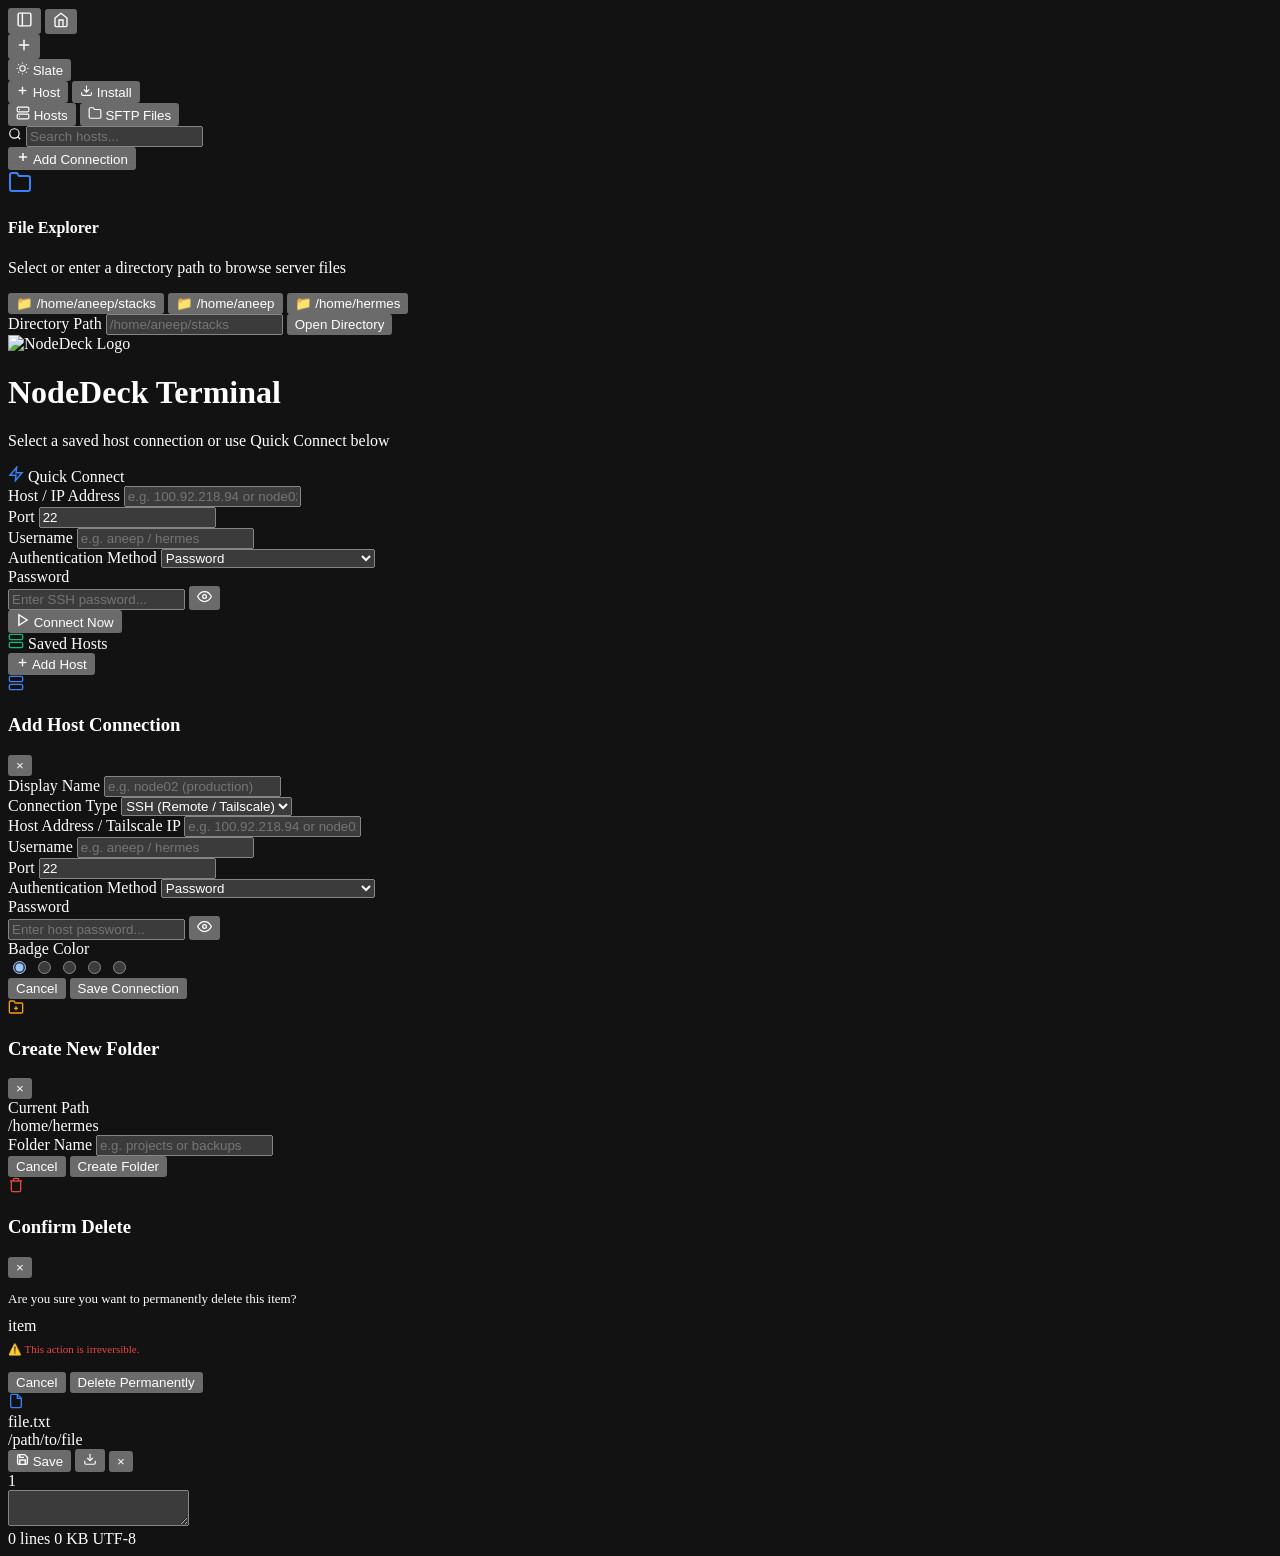
==== static/index.html @ a4f381e0 "fix: button styling and loading states for Save and Connect Now, add terminal themes" ====
<!DOCTYPE html>
<html lang="en">
<head>
  <meta charset="UTF-8">
  <meta name="viewport" content="width=device-width, initial-scale=1.0, maximum-scale=1.0, user-scalable=no">
  <title>NodeDeck Terminal</title>
  <meta name="description" content="NodeDeck - Modern Web SSH Terminal & SFTP">
  <meta name="theme-color" content="#0a0c10">
  <meta name="color-scheme" content="dark">
  <meta name="mobile-web-app-capable" content="yes">
  <meta name="apple-mobile-web-app-capable" content="yes">
  <meta name="apple-mobile-web-app-status-bar-style" content="black-translucent">
  <meta name="apple-mobile-web-app-title" content="NodeDeck">

  <link rel="icon" type="image/png" href="/favicon.png">
  <link rel="apple-touch-icon" href="/icon-192.png">
  <link rel="manifest" href="/manifest.json">

  <!-- Preload Complete JetBrainsMono Nerd Font -->
  <link rel="preload" href="/vendor/fonts/JetBrainsMonoNerdFont-Regular.ttf" as="font" type="font/ttf" crossorigin>
  <link rel="preload" href="/vendor/fonts/JetBrainsMonoNerdFont-Bold.ttf" as="font" type="font/ttf" crossorigin>

  <!-- Xterm styles -->
  <link rel="stylesheet" href="/vendor/xterm.css">
  <link rel="stylesheet" href="/style.css?v=20261109-v2">
</head>
<body>
  <div id="app">
    <!-- Top Header & Tab Bar -->
    <header id="tab-bar">
      <!-- Sidebar Toggle Button -->
      <button id="btn-toggle-sidebar" class="icon-btn" title="Toggle Sidebar (Alt+B)" aria-label="Toggle Sidebar">
        <svg viewBox="0 0 24 24" width="17" height="17" fill="none" stroke="currentColor" stroke-width="2" stroke-linecap="round" stroke-linejoin="round">
          <rect x="3" y="3" width="18" height="18" rx="2" ry="2"/>
          <line x1="9" y1="3" x2="9" y2="21"/>
        </svg>
      </button>

      <!-- Dashboard / Home Button -->
      <button id="btn-dashboard" class="icon-btn active" title="Dashboard / Connections" aria-label="Dashboard">
        <svg viewBox="0 0 24 24" width="16" height="16" fill="none" stroke="currentColor" stroke-width="2">
          <path d="M3 9l9-7 9 7v11a2 2 0 0 1-2 2H5a2 2 0 0 1-2-2z"/>
          <polyline points="9 22 9 12 15 12 15 22"/>
        </svg>
      </button>

      <!-- Dynamic Terminal Tabs -->
      <div id="tabs-container"></div>
      
      <!-- New Tab Dropdown -->
      <div class="dropdown-wrapper">
        <button id="btn-new-tab" class="icon-btn" title="New Tab / Select Connection (Alt+T)" aria-label="New Tab">
          <svg viewBox="0 0 24 24" width="16" height="16" fill="none" stroke="currentColor" stroke-width="2.2" stroke-linecap="round">
            <line x1="12" y1="5" x2="12" y2="19"/>
            <line x1="5" y1="12" x2="19" y2="12"/>
          </svg>
        </button>
        <div id="host-dropdown" class="dropdown-menu"></div>
      </div>

      <!-- Right Header Actions -->
      <div id="tab-actions">
        <!-- Theme Switcher -->
        <div class="dropdown-wrapper">
          <button id="btn-theme-selector" class="pill-btn" title="Change Terminal Theme" aria-label="Select Theme">
            <svg viewBox="0 0 24 24" width="13" height="13" fill="none" stroke="currentColor" stroke-width="2">
              <circle cx="12" cy="12" r="5"/>
              <line x1="12" y1="1" x2="12" y2="3"/>
              <line x1="12" y1="21" x2="12" y2="23"/>
              <line x1="4.22" y1="4.22" x2="5.64" y2="5.64"/>
              <line x1="18.36" y1="18.36" x2="19.78" y2="19.78"/>
              <line x1="1" y1="12" x2="3" y2="12"/>
              <line x1="21" y1="12" x2="23" y2="12"/>
              <line x1="4.22" y1="19.78" x2="5.64" y2="18.36"/>
              <line x1="18.36" y1="5.64" x2="19.78" y2="4.22"/>
            </svg>
            <span id="theme-active-label">Slate</span>
          </button>
          <div id="theme-dropdown" class="dropdown-menu theme-menu"></div>
        </div>

        <button id="btn-quick-add-host" class="pill-btn" title="Add New Host Connection">
          <svg viewBox="0 0 24 24" width="13" height="13" fill="none" stroke="currentColor" stroke-width="2.5">
            <line x1="12" y1="5" x2="12" y2="19"/>
            <line x1="5" y1="12" x2="19" y2="12"/>
          </svg>
          <span>Host</span>
        </button>
        <button id="pwa-install-btn" class="pill-btn pwa-btn" title="Install as PWA App">
          <svg viewBox="0 0 24 24" width="13" height="13" fill="none" stroke="currentColor" stroke-width="2">
            <path d="M21 15v4a2 2 0 0 1-2 2H5a2 2 0 0 1-2-2v-4"/>
            <polyline points="7 10 12 15 17 10"/>
            <line x1="12" y1="15" x2="12" y2="3"/>
          </svg>
          <span>Install</span>
        </button>
      </div>
    </header>

    <!-- Main Workspace -->
    <div id="app-body">
      <!-- Collapsible Sidebar (Termius Style) -->
      <aside id="sidebar">
        <!-- Segmented Navigation Header -->
        <div class="sidebar-nav">
          <button class="nav-tab active" data-view="hosts">
            <svg viewBox="0 0 24 24" width="14" height="14" fill="none" stroke="currentColor" stroke-width="2" stroke-linecap="round">
              <rect x="2" y="2" width="20" height="8" rx="2"/>
              <rect x="2" y="14" width="20" height="8" rx="2"/>
              <line x1="6" y1="6" x2="6.01" y2="6"/>
              <line x1="6" y1="18" x2="6.01" y2="18"/>
            </svg>
            <span>Hosts</span>
          </button>
          <button class="nav-tab" data-view="files">
            <svg viewBox="0 0 24 24" width="14" height="14" fill="none" stroke="currentColor" stroke-width="2" stroke-linecap="round" stroke-linejoin="round">
              <path d="M22 19a2 2 0 0 1-2 2H4a2 2 0 0 1-2-2V5a2 2 0 0 1 2-2h5l2 3h9a2 2 0 0 1 2 2z"/>
            </svg>
            <span>SFTP Files</span>
          </button>
        </div>

        <!-- 1. Hosts View -->
        <section id="view-hosts" class="sidebar-view active">
          <div class="search-box">
            <svg class="search-icon" viewBox="0 0 24 24" width="14" height="14" fill="none" stroke="currentColor" stroke-width="2">
              <circle cx="11" cy="11" r="8"/>
              <line x1="21" y1="21" x2="16.65" y2="16.65"/>
            </svg>
            <input type="text" id="host-search" placeholder="Search hosts..." autocomplete="off">
          </div>
          <div id="host-list" class="item-list"></div>
          <div class="view-footer">
            <button id="btn-add-host" class="btn-primary full-width">
              <svg viewBox="0 0 24 24" width="14" height="14" fill="none" stroke="currentColor" stroke-width="2.5">
                <line x1="12" y1="5" x2="12" y2="19"/>
                <line x1="5" y1="12" x2="19" y2="12"/>
              </svg>
              <span>Add Connection</span>
            </button>
          </div>
        </section>

        <!-- 2. Files / SFTP Explorer View -->
        <section id="view-files" class="sidebar-view">
          <!-- Disconnected state (Manual path select, no auto-connect) -->
          <div id="fs-connect-view" class="fs-connect-panel">
            <div class="fs-connect-header">
              <div class="fs-connect-icon">
                <svg viewBox="0 0 24 24" width="24" height="24" fill="none" stroke="#3b82f6" stroke-width="2">
                  <path d="M22 19a2 2 0 0 1-2 2H4a2 2 0 0 1-2-2V5a2 2 0 0 1 2-2h5l2 3h9a2 2 0 0 1 2 2z"/>
                </svg>
              </div>
              <h4>File Explorer</h4>
              <p>Select or enter a directory path to browse server files</p>
            </div>
            <div class="fs-preset-paths">
              <button type="button" class="fs-preset-btn" data-path="/home/aneep/stacks">📁 /home/aneep/stacks</button>
              <button type="button" class="fs-preset-btn" data-path="/home/aneep">📁 /home/aneep</button>
              <button type="button" class="fs-preset-btn" data-path="/home/hermes">📁 /home/hermes</button>
            </div>
            <form id="fs-custom-path-form" class="fs-custom-form">
              <label>Directory Path</label>
              <input type="text" id="fs-custom-input" placeholder="/home/aneep/stacks" required autocomplete="off">
              <button type="submit" class="btn-primary full-width">Open Directory</button>
            </form>
          </div>

          <!-- Connected state (Active file browsing) -->
          <div id="fs-active-view" style="display:none; flex-direction:column; flex:1; overflow:hidden;">
            <div class="fs-toolbar">
              <button id="fs-btn-up" class="fs-icon-btn" title="Go Up">
                <svg viewBox="0 0 24 24" width="14" height="14" fill="none" stroke="currentColor" stroke-width="2" stroke-linecap="round">
                  <line x1="12" y1="19" x2="12" y2="5"/>
                  <polyline points="5 12 12 5 19 12"/>
                </svg>
              </button>
              <div class="fs-path-wrapper">
                <span id="fs-current-path" title="Current Path">-</span>
              </div>
              <button id="fs-btn-refresh" class="fs-icon-btn" title="Refresh Directory">
                <svg viewBox="0 0 24 24" width="14" height="14" fill="none" stroke="currentColor" stroke-width="2" stroke-linecap="round">
                  <polyline points="23 4 23 10 17 10"/>
                  <polyline points="1 20 1 14 7 14"/>
                  <path d="M3.51 9a9 9 0 0 1 14.85-3.36L23 10M1 14l4.64 4.36A9 9 0 0 0 20.49 15"/>
                </svg>
              </button>
              <button id="fs-btn-disconnect" class="fs-icon-btn" title="Disconnect / Change Path">
                <svg viewBox="0 0 24 24" width="14" height="14" fill="none" stroke="#ef4444" stroke-width="2">
                  <line x1="18" y1="6" x2="6" y2="18"/>
                  <line x1="6" y1="6" x2="18" y2="18"/>
                </svg>
              </button>
            </div>
            <div class="fs-actions">
              <button id="fs-btn-mkdir" class="fs-btn" title="Create New Folder">
                <svg viewBox="0 0 24 24" width="13" height="13" fill="none" stroke="currentColor" stroke-width="2">
                  <path d="M22 19a2 2 0 0 1-2 2H4a2 2 0 0 1-2-2V5a2 2 0 0 1 2-2h5l2 3h9a2 2 0 0 1 2 2z"/>
                  <line x1="12" y1="11" x2="12" y2="17"/>
                  <line x1="9" y1="14" x2="15" y2="14"/>
                </svg>
                <span>+ Folder</span>
              </button>
              <label class="fs-btn fs-upload-label" title="Upload Files">
                <svg viewBox="0 0 24 24" width="13" height="13" fill="none" stroke="currentColor" stroke-width="2">
                  <path d="M21 15v4a2 2 0 0 1-2 2H5a2 2 0 0 1-2-2v-4"/>
                  <polyline points="17 8 12 3 7 8"/>
                  <line x1="12" y1="3" x2="12" y2="15"/>
                </svg>
                <span>Upload</span>
                <input type="file" id="fs-file-input" multiple style="display:none">
              </label>
            </div>
            <div id="file-list" class="item-list"></div>
          </div>
        </section>
        <!-- Resizer handle for draggable sidebar resizing -->
        <div id="sidebar-resizer" class="sidebar-resizer" title="Drag to resize sidebar"></div>
      </aside>

      <!-- Terminal Area & Dashboard View -->
      <main id="terminal-container">
        <!-- Dashboard / Welcome Screen (WebSSH / Termius Style) -->
        <div id="dashboard-view" class="dashboard-container">
          <div class="dashboard-content">
            <!-- Hero Header -->
            <div class="dashboard-hero">
              <div class="hero-brand">
                <div class="hero-logo">
                  <img src="/logo.png" alt="NodeDeck Logo" width="46" height="46" class="hero-logo-img">
                </div>
                <div>
                  <h1 class="hero-title">NodeDeck Terminal</h1>
                  <p class="hero-subtitle">Select a saved host connection or use Quick Connect below</p>
                </div>
              </div>
            </div>

            <!-- Quick Connect & Saved Hosts -->
            <div class="dashboard-sections">
              <!-- 1. Quick Connect Form -->
              <div class="dash-card">
                <div class="dash-card-header">
                  <div class="dash-card-title">
                    <svg viewBox="0 0 24 24" width="16" height="16" fill="none" stroke="#3b82f6" stroke-width="2.2">
                      <polygon points="13 2 3 14 12 14 11 22 21 10 12 10 13 2"/>
                    </svg>
                    <span>Quick Connect</span>
                  </div>
                </div>
                <form id="form-quick-connect" class="quick-form">
                  <div class="quick-form-grid">
                    <div class="form-group span-2">
                      <label>Host / IP Address</label>
                      <input type="text" id="qc-host" placeholder="e.g. 100.92.218.94 or node02" required>
                    </div>
                    <div class="form-group">
                      <label>Port</label>
                      <input type="number" id="qc-port" value="22" required>
                    </div>
                    <div class="form-group span-2">
                      <label>Username</label>
                      <input type="text" id="qc-user" placeholder="e.g. aneep / hermes" required>
                    </div>
                    <div class="form-group">
                      <label>Authentication Method</label>
                      <select id="qc-auth">
                        <option value="password">Password</option>
                        <option value="key">SSH Key (~/.ssh/id_ed25519)</option>
                        <option value="interactive">Interactive Password in Terminal</option>
                      </select>
                    </div>
                    <div class="form-group span-3" id="qc-group-password">
                      <label>Password</label>
                      <div class="input-password-wrap">
                        <input type="password" id="qc-password" placeholder="Enter SSH password...">
                        <button type="button" class="btn-eye" id="qc-btn-eye" title="Show / Hide Password">
                          <svg class="eye-icon" viewBox="0 0 24 24" width="15" height="15" fill="none" stroke="currentColor" stroke-width="2">
                            <path d="M1 12s4-8 11-8 11 8 11 8-4 8-11 8-11-8-11-8z"/>
                            <circle cx="12" cy="12" r="3"/>
                          </svg>
                        </button>
                      </div>
                    </div>
                    <div class="form-group span-3" id="qc-group-key" style="display:none;">
                      <label>SSH Private Key Path</label>
                      <input type="text" id="qc-keypath" value="/home/hermes/.ssh/id_ed25519" placeholder="/home/hermes/.ssh/id_ed25519">
                    </div>
                  </div>
                  <div class="quick-form-actions">
                    <span id="qc-status-msg" style="font-size: 12px; color: #ef4444; display: none;"></span>
                    <button id="qc-btn-submit" type="submit" class="btn-primary">
                      <svg viewBox="0 0 24 24" width="14" height="14" fill="none" stroke="currentColor" stroke-width="2.5" style="flex-shrink:0;">
                        <polygon points="5 3 19 12 5 21 5 3"/>
                      </svg>
                      <span>Connect Now</span>
                    </button>
                  </div>
                </form>
              </div>

              <!-- 2. Saved Hosts Grid -->
              <div class="dash-card">
                <div class="dash-card-header">
                  <div class="dash-card-title">
                    <svg viewBox="0 0 24 24" width="16" height="16" fill="none" stroke="#10b981" stroke-width="2">
                      <rect x="2" y="2" width="20" height="8" rx="2"/>
                      <rect x="2" y="14" width="20" height="8" rx="2"/>
                    </svg>
                    <span>Saved Hosts</span>
                  </div>
                  <button id="dash-btn-add-host" class="dash-btn-add" title="Add New Connection">
                    <svg viewBox="0 0 24 24" width="13" height="13" fill="none" stroke="currentColor" stroke-width="2.5">
                      <line x1="12" y1="5" x2="12" y2="19"/>
                      <line x1="5" y1="12" x2="19" y2="12"/>
                    </svg>
                    <span>Add Host</span>
                  </button>
                </div>
                <div id="dash-hosts-grid" class="dash-hosts-grid"></div>
              </div>
            </div>
          </div>
        </div>
      </main>
    </div>
  </div>

  <!-- Modal 1: Add / Edit Host -->
  <div id="modal-host" class="modal-overlay">
    <div class="modal-box">
      <div class="modal-header">
        <div class="modal-header-title">
          <svg viewBox="0 0 24 24" width="16" height="16" fill="none" stroke="#3b82f6" stroke-width="2">
            <rect x="2" y="2" width="20" height="8" rx="2"/>
            <rect x="2" y="14" width="20" height="8" rx="2"/>
          </svg>
          <h3 id="modal-host-title">Add Host Connection</h3>
        </div>
        <button class="modal-close" id="modal-host-close" title="Close">&times;</button>
      </div>
      <form id="form-host" class="modal-body">
        <input type="hidden" id="host-input-id">
        <div class="form-group">
          <label>Display Name</label>
          <input type="text" id="host-input-name" placeholder="e.g. node02 (production)" required>
        </div>
        <div class="form-group">
          <label>Connection Type</label>
          <select id="host-input-type">
            <option value="ssh">SSH (Remote / Tailscale)</option>
            <option value="local">Local Shell (Direct PTY)</option>
          </select>
        </div>
        <div class="form-group" id="group-host-address">
          <label>Host Address / Tailscale IP</label>
          <input type="text" id="host-input-address" placeholder="e.g. 100.92.218.94 or node02">
        </div>
        <div class="form-row">
          <div class="form-group">
            <label>Username</label>
            <input type="text" id="host-input-user" placeholder="e.g. aneep / hermes" required>
          </div>
          <div class="form-group" id="group-host-port">
            <label>Port</label>
            <input type="number" id="host-input-port" value="22">
          </div>
        </div>
        <div class="form-group" id="group-host-auth">
          <label>Authentication Method</label>
          <select id="host-input-auth">
            <option value="password">Password</option>
            <option value="key">SSH Key (~/.ssh/id_ed25519)</option>
            <option value="interactive">Interactive Password in Terminal</option>
            <option value="local">Local Shell (Direct PTY)</option>
          </select>
        </div>
        <div class="form-group" id="group-host-password">
          <label>Password</label>
          <div class="input-password-wrap">
            <input type="password" id="host-input-password" placeholder="Enter host password...">
            <button type="button" class="btn-eye" id="host-btn-eye" title="Show / Hide Password">
              <svg class="eye-icon" viewBox="0 0 24 24" width="15" height="15" fill="none" stroke="currentColor" stroke-width="2">
                <path d="M1 12s4-8 11-8 11 8 11 8-4 8-11 8-11-8-11-8z"/>
                <circle cx="12" cy="12" r="3"/>
              </svg>
            </button>
          </div>
        </div>
        <div class="form-group" id="group-host-key" style="display:none;">
          <label>SSH Private Key Path</label>
          <input type="text" id="host-input-keypath" placeholder="/home/hermes/.ssh/id_ed25519">
        </div>
        <div class="form-group">
          <label>Badge Color</label>
          <div class="color-picker-row">
            <label><input type="radio" name="host-color" value="#3b82f6" checked><span class="dot" style="background:#3b82f6"></span></label>
            <label><input type="radio" name="host-color" value="#10b981"><span class="dot" style="background:#10b981"></span></label>
            <label><input type="radio" name="host-color" value="#f59e0b"><span class="dot" style="background:#f59e0b"></span></label>
            <label><input type="radio" name="host-color" value="#8b5cf6"><span class="dot" style="background:#8b5cf6"></span></label>
            <label><input type="radio" name="host-color" value="#ef4444"><span class="dot" style="background:#ef4444"></span></label>
          </div>
        </div>
        <div class="modal-footer">
          <button type="button" class="btn-secondary" id="btn-cancel-host">Cancel</button>
          <button type="submit" class="btn-primary">Save Connection</button>
        </div>
      </form>
    </div>
  </div>

  <!-- Modal 2: Create New Folder (SFTP) -->
  <div id="modal-mkdir" class="modal-overlay">
    <div class="modal-box modal-box-sm">
      <div class="modal-header">
        <div class="modal-header-title">
          <svg viewBox="0 0 24 24" width="16" height="16" fill="none" stroke="#f59e0b" stroke-width="2">
            <path d="M22 19a2 2 0 0 1-2 2H4a2 2 0 0 1-2-2V5a2 2 0 0 1 2-2h5l2 3h9a2 2 0 0 1 2 2z"/>
            <line x1="12" y1="11" x2="12" y2="17"/>
            <line x1="9" y1="14" x2="15" y2="14"/>
          </svg>
          <h3>Create New Folder</h3>
        </div>
        <button class="modal-close" id="modal-mkdir-close" title="Close">&times;</button>
      </div>
      <form id="form-mkdir" class="modal-body">
        <div class="form-group">
          <label>Current Path</label>
          <div id="mkdir-parent-path" class="path-pill">/home/hermes</div>
        </div>
        <div class="form-group">
          <label>Folder Name</label>
          <input type="text" id="mkdir-input-name" placeholder="e.g. projects or backups" required autocomplete="off">
        </div>
        <div class="modal-footer">
          <button type="button" class="btn-secondary" id="btn-cancel-mkdir">Cancel</button>
          <button type="submit" class="btn-primary">Create Folder</button>
        </div>
      </form>
    </div>
  </div>

  <!-- Modal 3: Confirm Delete -->
  <div id="modal-delete" class="modal-overlay">
    <div class="modal-box modal-box-sm">
      <div class="modal-header">
        <div class="modal-header-title">
          <svg viewBox="0 0 24 24" width="16" height="16" fill="none" stroke="#ef4444" stroke-width="2">
            <polyline points="3 6 5 6 21 6"/>
            <path d="M19 6v14a2 2 0 0 1-2 2H7a2 2 0 0 1-2-2V6m3 0V4a2 2 0 0 1 2-2h4a2 2 0 0 1 2 2v2"/>
          </svg>
          <h3>Confirm Delete</h3>
        </div>
        <button class="modal-close" id="modal-delete-close" title="Close">&times;</button>
      </div>
      <div class="modal-body">
        <p style="font-size:13px; color:var(--text-main); margin-bottom:10px;">Are you sure you want to permanently delete this item?</p>
        <div id="delete-prompt-msg" class="path-pill delete-target-pill">item</div>
        <p style="font-size:11px; color:#ef4444; margin-top:8px;">⚠️ This action is irreversible.</p>
        <div class="modal-footer" style="margin-top:16px;">
          <button type="button" class="btn-secondary" id="btn-cancel-delete">Cancel</button>
          <button type="button" class="btn-danger" id="btn-confirm-delete">Delete Permanently</button>
        </div>
      </div>
    </div>
  </div>

  <!-- Modal 4: File Preview & Editor (OpenCode Style) -->
  <div id="modal-editor" class="modal-overlay">
    <div class="modal-box editor-modal-box">
      <div class="modal-header editor-header">
        <div class="editor-header-left">
          <svg viewBox="0 0 24 24" width="16" height="16" fill="none" stroke="#3b82f6" stroke-width="2">
            <path d="M14 2H6a2 2 0 0 0-2 2v16a2 2 0 0 0 2 2h12a2 2 0 0 0 2-2V8z"/>
            <polyline points="14 2 14 8 20 8"/>
          </svg>
          <div class="editor-title-wrap">
            <span id="editor-filename" class="editor-filename">file.txt</span>
            <span id="editor-dirty" class="editor-dirty-indicator" style="display:none;" title="Unsaved changes">• Modified</span>
          </div>
          <span id="editor-filepath" class="path-pill editor-path-pill">/path/to/file</span>
        </div>
        <div class="editor-header-actions">
          <span id="editor-status" class="editor-status-text"></span>
          <button id="editor-btn-save" class="btn-primary btn-sm" title="Save changes (Ctrl+S)">
            <svg viewBox="0 0 24 24" width="13" height="13" fill="none" stroke="currentColor" stroke-width="2.5">
              <path d="M19 21H5a2 2 0 0 1-2-2V5a2 2 0 0 1 2-2h11l5 5v11a2 2 0 0 1-2 2z"/>
              <polyline points="17 21 17 13 7 13 7 21"/>
              <polyline points="7 3 7 8 15 8"/>
            </svg>
            <span>Save</span>
          </button>
          <button id="editor-btn-download" class="icon-btn" title="Download File">
            <svg viewBox="0 0 24 24" width="14" height="14" fill="none" stroke="currentColor" stroke-width="2">
              <path d="M21 15v4a2 2 0 0 1-2 2H5a2 2 0 0 1-2-2v-4"/>
              <polyline points="7 10 12 15 17 10"/>
              <line x1="12" y1="15" x2="12" y2="3"/>
            </svg>
          </button>
          <button class="modal-close" id="modal-editor-close" title="Close (Esc)">&times;</button>
        </div>
      </div>
      <div class="editor-container">
        <div id="editor-line-numbers" class="editor-line-numbers">1</div>
        <textarea id="editor-textarea" class="editor-textarea" spellcheck="false" autocomplete="off" autocorrect="off" autocapitalize="off"></textarea>
      </div>
      <div class="editor-footer">
        <span id="editor-info-lines">0 lines</span>
        <span id="editor-info-size">0 KB</span>
        <span>UTF-8</span>
      </div>
    </div>
  </div>

  <!-- Xterm and Addons -->
  <script src="/vendor/xterm.js"></script>
  <script src="/vendor/addon-fit.js"></script>
  <script src="/vendor/addon-webgl.js"></script>
  <!-- Main Application -->
  <script src="/app.js?v=20261109-v2"></script>
</body>
</html>
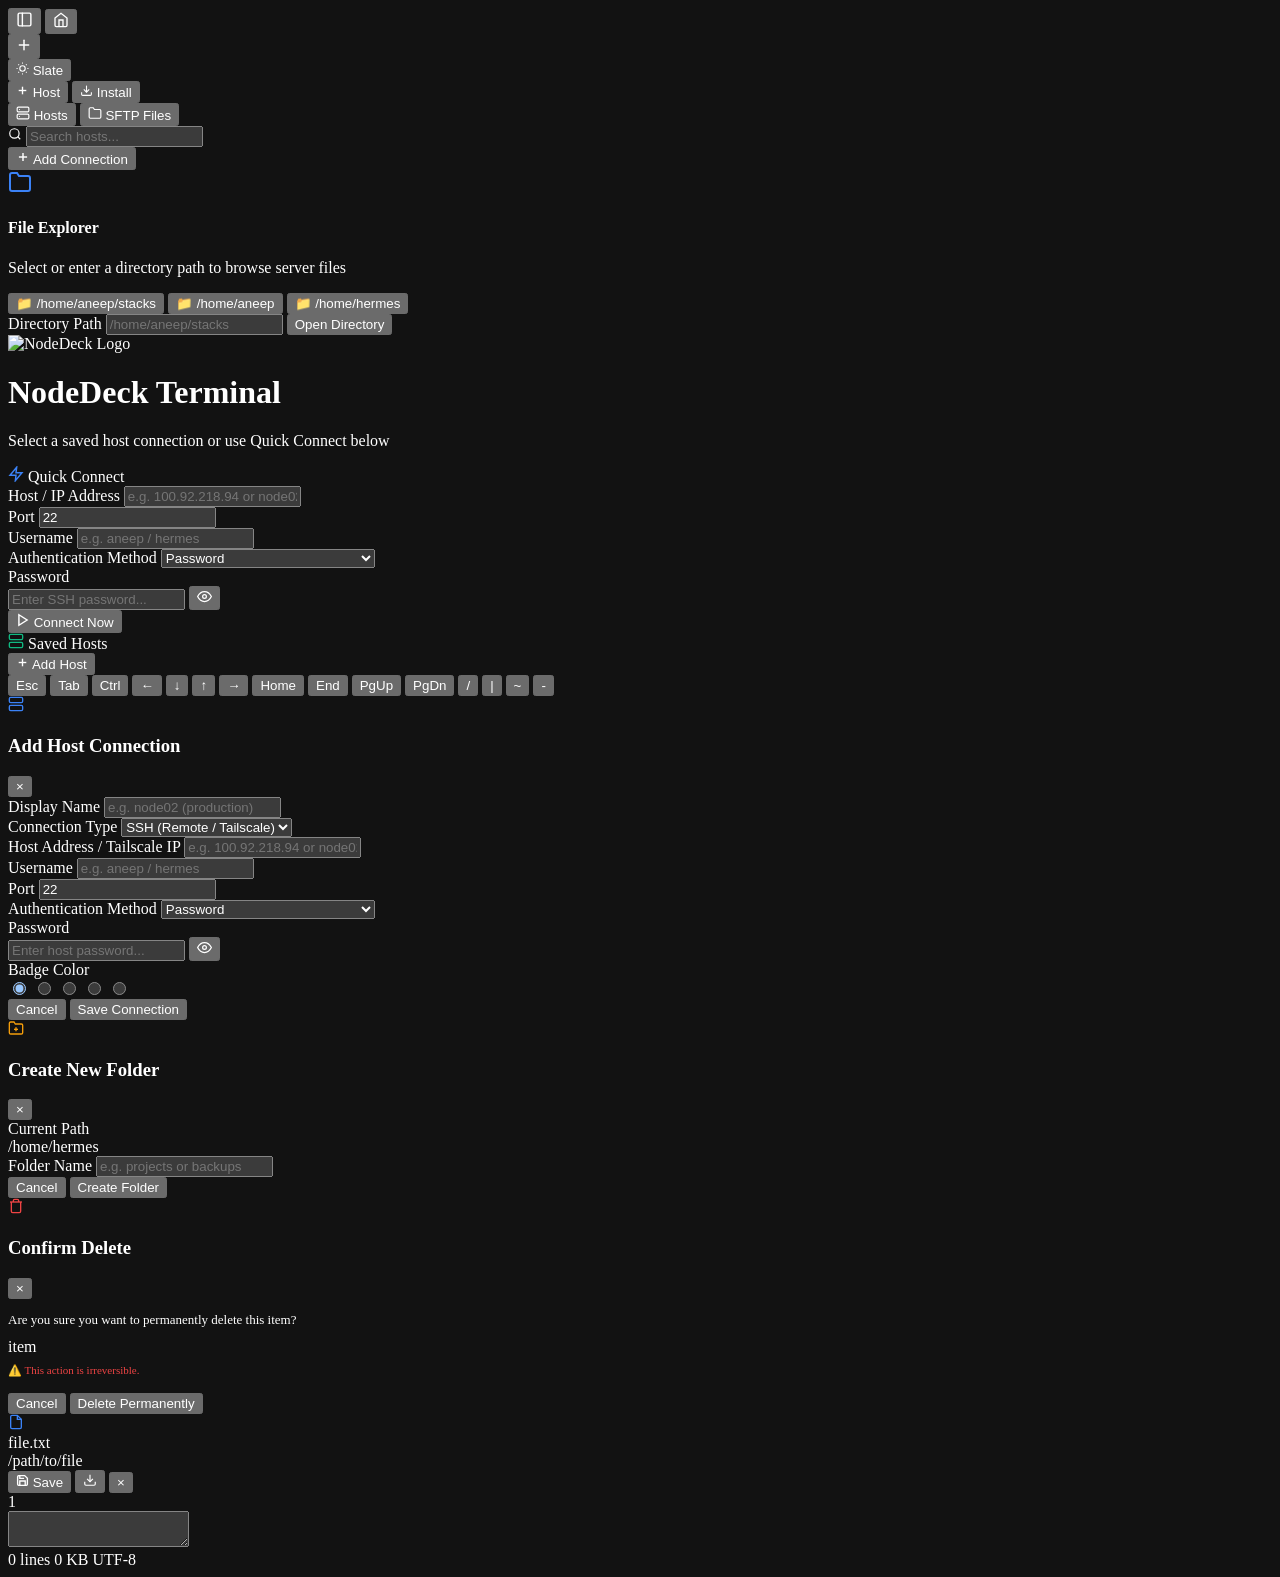
==== commit 965f5011: "feat(v3): integrate mobile key bar, full-web theming, session persistence buffer, and heartbeat keep" ====
--- a/static/index.html
+++ b/static/index.html
@@ -22,7 +22,7 @@
 
   <!-- Xterm styles -->
   <link rel="stylesheet" href="/vendor/xterm.css">
-  <link rel="stylesheet" href="/style.css?v=20261109-v2">
+  <link rel="stylesheet" href="/style.css?v=20261113-v3">
 </head>
 <body>
   <div id="app">
@@ -322,6 +322,25 @@
             </div>
           </div>
         </div>
+
+        <!-- On-screen key bar for touch devices (Esc / Tab / Ctrl / arrows) -->
+        <div id="mobile-keys" role="toolbar" aria-label="Terminal keys">
+          <button type="button" data-key="esc">Esc</button>
+          <button type="button" data-key="tab">Tab</button>
+          <button type="button" data-key="ctrl" aria-pressed="false">Ctrl</button>
+          <button type="button" data-key="left" aria-label="Left">←</button>
+          <button type="button" data-key="down" aria-label="Down">↓</button>
+          <button type="button" data-key="up" aria-label="Up">↑</button>
+          <button type="button" data-key="right" aria-label="Right">→</button>
+          <button type="button" data-key="home">Home</button>
+          <button type="button" data-key="end">End</button>
+          <button type="button" data-key="pgup">PgUp</button>
+          <button type="button" data-key="pgdn">PgDn</button>
+          <button type="button" data-send="/">/</button>
+          <button type="button" data-send="|">|</button>
+          <button type="button" data-send="~">~</button>
+          <button type="button" data-send="-">-</button>
+        </div>
       </main>
     </div>
   </div>
@@ -517,6 +536,6 @@
   <script src="/vendor/addon-fit.js"></script>
   <script src="/vendor/addon-webgl.js"></script>
   <!-- Main Application -->
-  <script src="/app.js?v=20261109-v2"></script>
+  <script src="/app.js?v=20261113-v3"></script>
 </body>
 </html>
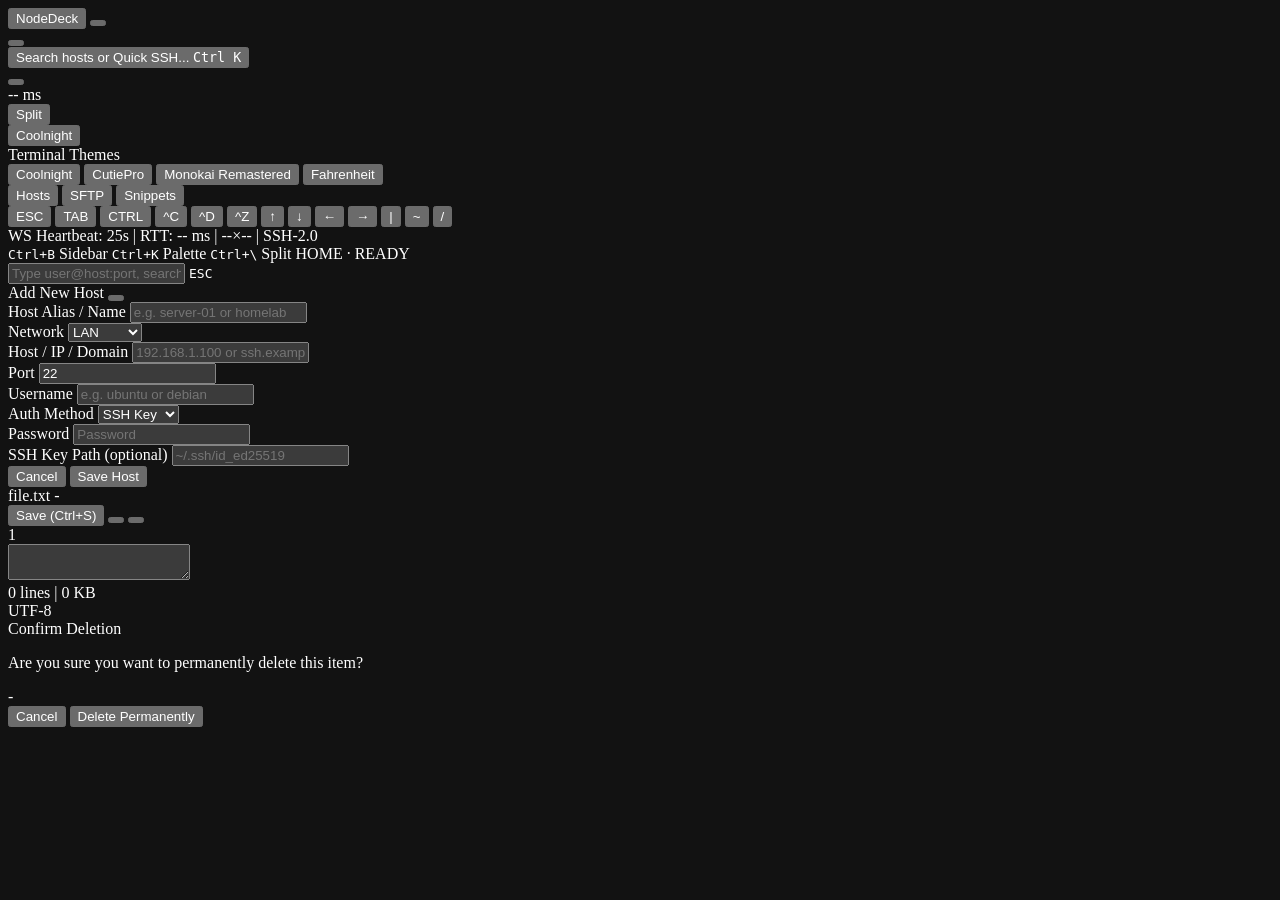
==== commit 51e4c484: "feat(ui): modern workspace redesign, resizable sidebar, sftp sorting, and v2 logos" ====
--- a/static/index.html
+++ b/static/index.html
@@ -1,541 +1,410 @@
 <!DOCTYPE html>
-<html lang="en">
+<html lang="en" class="dark" data-theme="coolnight">
 <head>
   <meta charset="UTF-8">
   <meta name="viewport" content="width=device-width, initial-scale=1.0, maximum-scale=1.0, user-scalable=no">
-  <title>NodeDeck Terminal</title>
-  <meta name="description" content="NodeDeck - Modern Web SSH Terminal & SFTP">
-  <meta name="theme-color" content="#0a0c10">
+  <title>NodeDeck — Modern WebSSH & SFTP Workspace</title>
+  <meta name="description" content="NodeDeck - Modern Web SSH Terminal, SFTP Explorer & Snippets">
+  <meta name="theme-color" content="#00111E">
   <meta name="color-scheme" content="dark">
   <meta name="mobile-web-app-capable" content="yes">
   <meta name="apple-mobile-web-app-capable" content="yes">
   <meta name="apple-mobile-web-app-status-bar-style" content="black-translucent">
   <meta name="apple-mobile-web-app-title" content="NodeDeck">
 
-  <link rel="icon" type="image/png" href="/favicon.png">
+  <link rel="icon" type="image/png" href="/favicon.png?v=2">
   <link rel="apple-touch-icon" href="/icon-192.png">
   <link rel="manifest" href="/manifest.json">
 
-  <!-- Preload Complete JetBrainsMono Nerd Font -->
+  <!-- Fonts: Google Fonts fallback + local preloads -->
+  <link rel="preconnect" href="https://fonts.googleapis.com">
+  <link rel="preconnect" href="https://fonts.gstatic.com" crossorigin>
+  <link href="https://fonts.googleapis.com/css2?family=Inter:wght@400;500;600;700&family=JetBrains+Mono:wght@400;500;600;700&display=swap" rel="stylesheet">
   <link rel="preload" href="/vendor/fonts/JetBrainsMonoNerdFont-Regular.ttf" as="font" type="font/ttf" crossorigin>
   <link rel="preload" href="/vendor/fonts/JetBrainsMonoNerdFont-Bold.ttf" as="font" type="font/ttf" crossorigin>
 
-  <!-- Xterm styles -->
+  <!-- Tailwind CSS & Lucide Icons -->
+  <script src="/vendor/tailwindcss.js"></script>
+  <script src="/vendor/lucide.js"></script>
+  <script>
+    if (typeof tailwind !== 'undefined') {
+      tailwind.config = {
+        darkMode: 'class',
+        theme: {
+          extend: {
+            fontFamily: {
+              sans: ['Inter', 'system-ui', 'sans-serif'],
+              mono: ["'JetBrainsMono Nerd Font'", "'JetBrains Mono'", 'monospace'],
+            }
+          }
+        }
+      };
+    }
+  </script>
+
+  <!-- Xterm styles & Custom Theme variables -->
   <link rel="stylesheet" href="/vendor/xterm.css">
-  <link rel="stylesheet" href="/style.css?v=20261113-v3">
+  <link rel="stylesheet" href="/style.css?v=20261114-v13">
 </head>
-<body>
-  <div id="app">
-    <!-- Top Header & Tab Bar -->
-    <header id="tab-bar">
-      <!-- Sidebar Toggle Button -->
-      <button id="btn-toggle-sidebar" class="icon-btn" title="Toggle Sidebar (Alt+B)" aria-label="Toggle Sidebar">
-        <svg viewBox="0 0 24 24" width="17" height="17" fill="none" stroke="currentColor" stroke-width="2" stroke-linecap="round" stroke-linejoin="round">
-          <rect x="3" y="3" width="18" height="18" rx="2" ry="2"/>
-          <line x1="9" y1="3" x2="9" y2="21"/>
-        </svg>
-      </button>
-
-      <!-- Dashboard / Home Button -->
-      <button id="btn-dashboard" class="icon-btn active" title="Dashboard / Connections" aria-label="Dashboard">
-        <svg viewBox="0 0 24 24" width="16" height="16" fill="none" stroke="currentColor" stroke-width="2">
-          <path d="M3 9l9-7 9 7v11a2 2 0 0 1-2 2H5a2 2 0 0 1-2-2z"/>
-          <polyline points="9 22 9 12 15 12 15 22"/>
-        </svg>
-      </button>
-
-      <!-- Dynamic Terminal Tabs -->
-      <div id="tabs-container"></div>
-      
-      <!-- New Tab Dropdown -->
-      <div class="dropdown-wrapper">
-        <button id="btn-new-tab" class="icon-btn" title="New Tab / Select Connection (Alt+T)" aria-label="New Tab">
-          <svg viewBox="0 0 24 24" width="16" height="16" fill="none" stroke="currentColor" stroke-width="2.2" stroke-linecap="round">
-            <line x1="12" y1="5" x2="12" y2="19"/>
-            <line x1="5" y1="12" x2="19" y2="12"/>
-          </svg>
+<body class="h-screen w-screen flex flex-col text-xs antialiased" data-theme="coolnight">
+
+  <!-- =========================================================================
+       1. TOP 40px HEADER CHROME BAR
+       ========================================================================= -->
+  <header class="h-[40px] t-bg-surface border-b t-border flex items-center justify-between px-2.5 gap-2 shrink-0 z-30 smooth-transition">
+    <!-- Left: NodeDeck Home Logo + Sidebar Toggle + Live Tabs -->
+    <div class="flex items-center gap-1.5 min-w-0 flex-1">
+      <!-- Logo Home Button -->
+      <button id="homeLogoBtn" onclick="window.NodeDeck.switchTab('launcher')" title="NodeDeck Home / Omnibox (Alt+1)"
+        class="flex items-center gap-2 px-2.5 py-1 rounded-lg border border-transparent t-accent-soft font-semibold smooth-transition shrink-0">
+        <div class="w-4 h-4 rounded t-accent-bg flex items-center justify-center font-bold shadow-sm">
+          <i data-lucide="terminal" class="w-2.5 h-2.5"></i>
+        </div>
+        <span class="font-semibold tracking-tight text-xs">NodeDeck</span>
+      </button>
+
+      <!-- Sidebar Toggle (Ctrl+B) -->
+      <button id="sidebarToggleBtn" onclick="window.NodeDeck.toggleLeftSidebar()" title="Toggle Sidebar (Ctrl+B)"
+        class="w-7 h-7 rounded-lg flex items-center justify-center t-text-secondary hover:t-text-primary t-hover-bg border border-transparent hover:t-border smooth-transition shrink-0">
+        <i id="sidebarToggleIcon" data-lucide="panel-left-close" class="w-3.5 h-3.5"></i>
+      </button>
+
+      <div class="h-3.5 w-[1px] t-border border-l mx-0.5 shrink-0"></div>
+
+      <!-- Live Tabs Strip -->
+      <div id="tabsStrip" class="flex items-center gap-1.5 overflow-x-auto no-scrollbar py-0.5"></div>
+
+      <!-- Quick New Tab / Connect Button -->
+      <button onclick="window.NodeDeck.switchTab('launcher')" title="New Connection (Home)"
+        class="w-6 h-6 rounded-lg flex items-center justify-center t-text-muted hover:t-text-primary t-hover-bg smooth-transition shrink-0">
+        <i data-lucide="plus" class="w-3.5 h-3.5"></i>
+      </button>
+    </div>
+
+    <!-- Center: Quick Command Palette Trigger (Large Screen) -->
+    <div class="hidden xl:flex items-center justify-center shrink-0">
+      <button onclick="window.NodeDeck.openCommandPalette()" class="flex items-center gap-5 px-3 py-1 rounded-lg t-bg-base hover:t-bg-elevated border t-border hover:t-border-strong text-[11px] t-text-muted smooth-transition">
+        <span class="flex items-center gap-1.5">
+          <i data-lucide="search" class="w-3 h-3 t-accent-text"></i>
+          <span>Search hosts or Quick SSH...</span>
+        </span>
+        <kbd class="px-1.5 py-0.2 rounded t-bg-surface border t-border font-mono text-[10px] t-text-secondary">Ctrl K</kbd>
+      </button>
+    </div>
+
+    <!-- Right Actions: Latency Ping + Split View 50/50 + Theme Switcher -->
+    <div class="flex items-center justify-end gap-1.5 shrink-0">
+      <button onclick="window.NodeDeck.openCommandPalette()" class="xl:hidden p-1.5 rounded-lg t-text-muted t-hover-bg" title="Command Palette (Ctrl+K)">
+        <i data-lucide="search" class="w-3.5 h-3.5"></i>
+      </button>
+
+      <!-- Live Ping Badge -->
+      <div id="topBarPingBadge" title="Live RTT Latency"
+        class="hidden sm:flex items-center gap-1.5 px-2.5 py-1 rounded-lg t-bg-base border t-border font-mono text-[11px] t-text-secondary shrink-0">
+        <span class="relative flex h-2 w-2">
+          <span class="animate-ping absolute inline-flex h-full w-full rounded-full bg-emerald-400 opacity-75"></span>
+          <span class="relative inline-flex rounded-full h-2 w-2 bg-emerald-400"></span>
+        </span>
+        <span id="topBarPingValue">-- ms</span>
+      </div>
+
+      <!-- Split View 50/50 Toggle -->
+      <button id="splitToggleBtn" onclick="window.NodeDeck.toggleSplitPane()" title="Split View 50/50 (Ctrl+\)"
+        class="flex items-center gap-1.5 px-2.5 py-1 rounded-lg border t-border text-[11px] t-text-secondary t-hover-bg smooth-transition">
+        <i data-lucide="columns-2" class="w-3.5 h-3.5"></i>
+        <span class="hidden lg:inline">Split</span>
+      </button>
+
+      <!-- Theme Dropdown Button -->
+      <div class="relative" id="themeDropdownWrap">
+        <button id="themeDropdownBtn" onclick="window.NodeDeck.toggleThemeMenu(event)" title="Switch Terminal Theme"
+          class="flex items-center gap-2 px-2.5 py-1 rounded-lg t-bg-base hover:t-bg-elevated border t-border hover:t-border-strong text-[11px] t-text-primary smooth-transition">
+          <span id="themeActiveDot" class="w-2.5 h-2.5 rounded-full bg-[#0FC5ED] ring-1 ring-white/25"></span>
+          <span id="themeActiveLabel" class="font-medium">Coolnight</span>
+          <i data-lucide="chevron-down" class="w-3 h-3 t-text-muted"></i>
         </button>
-        <div id="host-dropdown" class="dropdown-menu"></div>
-      </div>
-
-      <!-- Right Header Actions -->
-      <div id="tab-actions">
-        <!-- Theme Switcher -->
-        <div class="dropdown-wrapper">
-          <button id="btn-theme-selector" class="pill-btn" title="Change Terminal Theme" aria-label="Select Theme">
-            <svg viewBox="0 0 24 24" width="13" height="13" fill="none" stroke="currentColor" stroke-width="2">
-              <circle cx="12" cy="12" r="5"/>
-              <line x1="12" y1="1" x2="12" y2="3"/>
-              <line x1="12" y1="21" x2="12" y2="23"/>
-              <line x1="4.22" y1="4.22" x2="5.64" y2="5.64"/>
-              <line x1="18.36" y1="18.36" x2="19.78" y2="19.78"/>
-              <line x1="1" y1="12" x2="3" y2="12"/>
-              <line x1="21" y1="12" x2="23" y2="12"/>
-              <line x1="4.22" y1="19.78" x2="5.64" y2="18.36"/>
-              <line x1="18.36" y1="5.64" x2="19.78" y2="4.22"/>
-            </svg>
-            <span id="theme-active-label">Slate</span>
-          </button>
-          <div id="theme-dropdown" class="dropdown-menu theme-menu"></div>
-        </div>
-
-        <button id="btn-quick-add-host" class="pill-btn" title="Add New Host Connection">
-          <svg viewBox="0 0 24 24" width="13" height="13" fill="none" stroke="currentColor" stroke-width="2.5">
-            <line x1="12" y1="5" x2="12" y2="19"/>
-            <line x1="5" y1="12" x2="19" y2="12"/>
-          </svg>
-          <span>Host</span>
+
+        <!-- Theme Menu -->
+        <div id="themeDropdownMenu" class="hidden absolute right-0 mt-1.5 w-48 rounded-xl glass-modal border t-border-strong shadow-2xl py-1.5 z-50">
+          <div class="px-3 py-1 text-[9px] font-mono uppercase tracking-wider t-text-muted">Terminal Themes</div>
+          <button onclick="window.NodeDeck.selectThemeFromMenu('coolnight')" data-theme-item="coolnight"
+            class="theme-menu-item w-full px-3 py-1.5 text-left text-[11px] flex items-center justify-between t-hover-bg smooth-transition">
+            <span class="flex items-center gap-2">
+              <span class="w-2.5 h-2.5 rounded-full bg-[#0FC5ED]"></span>
+              <span>Coolnight</span>
+            </span>
+            <i data-lucide="check" class="theme-check w-3.5 h-3.5 t-accent-text hidden"></i>
+          </button>
+          <button onclick="window.NodeDeck.selectThemeFromMenu('cutiepro')" data-theme-item="cutiepro"
+            class="theme-menu-item w-full px-3 py-1.5 text-left text-[11px] flex items-center justify-between t-hover-bg smooth-transition">
+            <span class="flex items-center gap-2">
+              <span class="w-2.5 h-2.5 rounded-full bg-[#F56E7F]"></span>
+              <span>CutiePro</span>
+            </span>
+            <i data-lucide="check" class="theme-check w-3.5 h-3.5 t-accent-text hidden"></i>
+          </button>
+          <button onclick="window.NodeDeck.selectThemeFromMenu('monokai')" data-theme-item="monokai"
+            class="theme-menu-item w-full px-3 py-1.5 text-left text-[11px] flex items-center justify-between t-hover-bg smooth-transition">
+            <span class="flex items-center gap-2">
+              <span class="w-2.5 h-2.5 rounded-full bg-[#98E024]"></span>
+              <span>Monokai Remastered</span>
+            </span>
+            <i data-lucide="check" class="theme-check w-3.5 h-3.5 t-accent-text hidden"></i>
+          </button>
+          <button onclick="window.NodeDeck.selectThemeFromMenu('fahrenheit')" data-theme-item="fahrenheit"
+            class="theme-menu-item w-full px-3 py-1.5 text-left text-[11px] flex items-center justify-between t-hover-bg smooth-transition">
+            <span class="flex items-center gap-2">
+              <span class="w-2.5 h-2.5 rounded-full bg-[#FD9F4D]"></span>
+              <span>Fahrenheit</span>
+            </span>
+            <i data-lucide="check" class="theme-check w-3.5 h-3.5 t-accent-text hidden"></i>
+          </button>
+        </div>
+      </div>
+    </div>
+  </header>
+
+  <!-- =========================================================================
+       2. MIDDLE SHELL: 280px LEFT SIDEBAR + PRIMARY WORKSPACE CANVAS
+       ========================================================================= -->
+  <div class="flex-1 flex min-h-0 relative">
+
+    <!-- 280px COLLAPSIBLE & RESIZABLE SIDEBAR PANEL (Hosts, SFTP, Snippets) -->
+    <aside id="leftSidebar" class="w-[280px] min-w-[200px] max-w-[85vw] t-bg-surface border-r t-border flex flex-col shrink-0 z-20 relative">
+      <!-- Top Segmented Nav Tabs -->
+      <div class="p-2 border-b t-border shrink-0">
+        <div class="grid grid-cols-3 p-0.5 rounded-lg t-bg-base border t-border gap-0.5">
+          <button onclick="window.NodeDeck.setSidebarTab('hosts')" data-stab="hosts"
+            class="stab-btn py-1.5 rounded-md text-[11px] font-medium flex items-center justify-center gap-1.5 smooth-transition">
+            <i data-lucide="server" class="w-3 h-3"></i>
+            <span>Hosts</span>
+          </button>
+          <button onclick="window.NodeDeck.setSidebarTab('sftp')" data-stab="sftp"
+            class="stab-btn py-1.5 rounded-md text-[11px] font-medium flex items-center justify-center gap-1.5 smooth-transition">
+            <i data-lucide="folder" class="w-3 h-3"></i>
+            <span>SFTP</span>
+          </button>
+          <button onclick="window.NodeDeck.setSidebarTab('snippets')" data-stab="snippets"
+            class="stab-btn py-1.5 rounded-md text-[11px] font-medium flex items-center justify-center gap-1.5 smooth-transition">
+            <i data-lucide="zap" class="w-3 h-3"></i>
+            <span>Snippets</span>
+          </button>
+        </div>
+      </div>
+
+      <!-- Sidebar Dynamic Content Container -->
+      <div id="leftSidebarBody" class="flex-1 flex flex-col min-h-0 overflow-hidden"></div>
+
+      <!-- Drag to resize handle -->
+      <div id="sidebarResizer" class="sidebar-resizer" title="Drag to resize sidebar"></div>
+    </aside>
+
+    <!-- PRIMARY WORKSPACE CANVAS (Home Omnibox OR Active Terminals) -->
+    <main id="mainCanvas" class="flex-1 flex min-w-0 min-h-0 relative overflow-hidden"></main>
+
+  </div>
+
+  <!-- =========================================================================
+       MOBILE TOUCH KEY BAR
+       ========================================================================= -->
+  <div id="mobile-keys">
+    <button type="button" class="key-btn" data-key="esc">ESC</button>
+    <button type="button" class="key-btn" data-key="tab">TAB</button>
+    <button type="button" class="key-btn" data-key="ctrl">CTRL</button>
+    <button type="button" class="key-btn" data-key="c">^C</button>
+    <button type="button" class="key-btn" data-key="d">^D</button>
+    <button type="button" class="key-btn" data-key="z">^Z</button>
+    <button type="button" class="key-btn" data-key="up">↑</button>
+    <button type="button" class="key-btn" data-key="down">↓</button>
+    <button type="button" class="key-btn" data-key="left">←</button>
+    <button type="button" class="key-btn" data-key="right">→</button>
+    <button type="button" class="key-btn" data-key="pipe">|</button>
+    <button type="button" class="key-btn" data-key="tilde">~</button>
+    <button type="button" class="key-btn" data-key="slash">/</button>
+  </div>
+
+  <!-- =========================================================================
+       3. BOTTOM 24px STATUS TELEMETRY BAR
+       ========================================================================= -->
+  <footer class="h-[24px] t-bg-surface border-t t-border px-3 flex items-center justify-between text-[10px] font-mono t-text-muted shrink-0 z-30 smooth-transition">
+    <div class="flex items-center gap-3">
+      <span class="flex items-center gap-1.5 text-emerald-400">
+        <span class="w-1.5 h-1.5 rounded-full bg-emerald-400 animate-pulse"></span>
+        <span>WS Heartbeat: 25s</span>
+      </span>
+      <span class="opacity-40">|</span>
+      <span id="telemetryLatency" class="t-text-secondary">RTT: -- ms</span>
+      <span class="hidden sm:inline opacity-40">|</span>
+      <span id="telemetryGrid" class="hidden sm:inline t-text-secondary">--×--</span>
+      <span class="hidden md:inline opacity-40">|</span>
+      <span class="hidden md:inline">SSH-2.0</span>
+    </div>
+
+    <div class="flex items-center gap-3">
+      <span class="hidden lg:inline"><kbd class="t-text-secondary">Ctrl+B</kbd> Sidebar</span>
+      <span class="hidden md:inline"><kbd class="t-text-secondary">Ctrl+K</kbd> Palette</span>
+      <span class="hidden md:inline"><kbd class="t-text-secondary">Ctrl+\</kbd> Split</span>
+      <span id="telemetrySessionBadge" class="t-accent-text font-medium">HOME · READY</span>
+    </div>
+  </footer>
+
+  <!-- =========================================================================
+       COMMAND PALETTE MODAL (Ctrl+K)
+       ========================================================================= -->
+  <div id="cmdPaletteBackdrop" class="hidden fixed inset-0 bg-black/75 backdrop-blur-sm z-50 flex items-start justify-center pt-[12vh] p-4">
+    <div class="w-full max-w-lg rounded-2xl glass-modal border t-border-strong shadow-2xl overflow-hidden">
+      <div class="px-3.5 py-2.5 border-b t-border flex items-center gap-2.5">
+        <i data-lucide="terminal" class="w-4 h-4 t-accent-text shrink-0"></i>
+        <input id="cmdPaletteInput" type="text" placeholder="Type user@host:port, search hosts, or run action..."
+          class="flex-1 bg-transparent text-xs t-text-primary placeholder:opacity-50 focus:outline-none font-mono" />
+        <kbd class="px-1.5 py-0.5 rounded t-bg-base border t-border text-[10px] font-mono t-text-muted">ESC</kbd>
+      </div>
+      <div id="cmdPaletteList" class="max-h-72 overflow-y-auto p-1.5 space-y-0.5"></div>
+    </div>
+  </div>
+
+  <!-- =========================================================================
+       ADD / EDIT HOST MODAL
+       ========================================================================= -->
+  <div id="nodeModalBackdrop" class="hidden fixed inset-0 bg-black/75 backdrop-blur-sm z-50 flex items-center justify-center p-4">
+    <div class="w-full max-w-md rounded-2xl glass-modal border t-border-strong shadow-2xl overflow-hidden">
+      <div class="px-4 py-3 border-b t-border flex items-center justify-between">
+        <span id="nodeModalTitle" class="font-semibold text-xs t-text-primary">Add New Host</span>
+        <button onclick="window.NodeDeck.closeNodeModal()" class="p-1 rounded t-hover-bg t-text-muted hover:t-text-primary">
+          <i data-lucide="x" class="w-3.5 h-3.5"></i>
         </button>
-        <button id="pwa-install-btn" class="pill-btn pwa-btn" title="Install as PWA App">
-          <svg viewBox="0 0 24 24" width="13" height="13" fill="none" stroke="currentColor" stroke-width="2">
-            <path d="M21 15v4a2 2 0 0 1-2 2H5a2 2 0 0 1-2-2v-4"/>
-            <polyline points="7 10 12 15 17 10"/>
-            <line x1="12" y1="15" x2="12" y2="3"/>
-          </svg>
-          <span>Install</span>
-        </button>
-      </div>
-    </header>
-
-    <!-- Main Workspace -->
-    <div id="app-body">
-      <!-- Collapsible Sidebar (Termius Style) -->
-      <aside id="sidebar">
-        <!-- Segmented Navigation Header -->
-        <div class="sidebar-nav">
-          <button class="nav-tab active" data-view="hosts">
-            <svg viewBox="0 0 24 24" width="14" height="14" fill="none" stroke="currentColor" stroke-width="2" stroke-linecap="round">
-              <rect x="2" y="2" width="20" height="8" rx="2"/>
-              <rect x="2" y="14" width="20" height="8" rx="2"/>
-              <line x1="6" y1="6" x2="6.01" y2="6"/>
-              <line x1="6" y1="18" x2="6.01" y2="18"/>
-            </svg>
-            <span>Hosts</span>
-          </button>
-          <button class="nav-tab" data-view="files">
-            <svg viewBox="0 0 24 24" width="14" height="14" fill="none" stroke="currentColor" stroke-width="2" stroke-linecap="round" stroke-linejoin="round">
-              <path d="M22 19a2 2 0 0 1-2 2H4a2 2 0 0 1-2-2V5a2 2 0 0 1 2-2h5l2 3h9a2 2 0 0 1 2 2z"/>
-            </svg>
-            <span>SFTP Files</span>
-          </button>
-        </div>
-
-        <!-- 1. Hosts View -->
-        <section id="view-hosts" class="sidebar-view active">
-          <div class="search-box">
-            <svg class="search-icon" viewBox="0 0 24 24" width="14" height="14" fill="none" stroke="currentColor" stroke-width="2">
-              <circle cx="11" cy="11" r="8"/>
-              <line x1="21" y1="21" x2="16.65" y2="16.65"/>
-            </svg>
-            <input type="text" id="host-search" placeholder="Search hosts..." autocomplete="off">
-          </div>
-          <div id="host-list" class="item-list"></div>
-          <div class="view-footer">
-            <button id="btn-add-host" class="btn-primary full-width">
-              <svg viewBox="0 0 24 24" width="14" height="14" fill="none" stroke="currentColor" stroke-width="2.5">
-                <line x1="12" y1="5" x2="12" y2="19"/>
-                <line x1="5" y1="12" x2="19" y2="12"/>
-              </svg>
-              <span>Add Connection</span>
-            </button>
-          </div>
-        </section>
-
-        <!-- 2. Files / SFTP Explorer View -->
-        <section id="view-files" class="sidebar-view">
-          <!-- Disconnected state (Manual path select, no auto-connect) -->
-          <div id="fs-connect-view" class="fs-connect-panel">
-            <div class="fs-connect-header">
-              <div class="fs-connect-icon">
-                <svg viewBox="0 0 24 24" width="24" height="24" fill="none" stroke="#3b82f6" stroke-width="2">
-                  <path d="M22 19a2 2 0 0 1-2 2H4a2 2 0 0 1-2-2V5a2 2 0 0 1 2-2h5l2 3h9a2 2 0 0 1 2 2z"/>
-                </svg>
-              </div>
-              <h4>File Explorer</h4>
-              <p>Select or enter a directory path to browse server files</p>
-            </div>
-            <div class="fs-preset-paths">
-              <button type="button" class="fs-preset-btn" data-path="/home/aneep/stacks">📁 /home/aneep/stacks</button>
-              <button type="button" class="fs-preset-btn" data-path="/home/aneep">📁 /home/aneep</button>
-              <button type="button" class="fs-preset-btn" data-path="/home/hermes">📁 /home/hermes</button>
-            </div>
-            <form id="fs-custom-path-form" class="fs-custom-form">
-              <label>Directory Path</label>
-              <input type="text" id="fs-custom-input" placeholder="/home/aneep/stacks" required autocomplete="off">
-              <button type="submit" class="btn-primary full-width">Open Directory</button>
-            </form>
-          </div>
-
-          <!-- Connected state (Active file browsing) -->
-          <div id="fs-active-view" style="display:none; flex-direction:column; flex:1; overflow:hidden;">
-            <div class="fs-toolbar">
-              <button id="fs-btn-up" class="fs-icon-btn" title="Go Up">
-                <svg viewBox="0 0 24 24" width="14" height="14" fill="none" stroke="currentColor" stroke-width="2" stroke-linecap="round">
-                  <line x1="12" y1="19" x2="12" y2="5"/>
-                  <polyline points="5 12 12 5 19 12"/>
-                </svg>
-              </button>
-              <div class="fs-path-wrapper">
-                <span id="fs-current-path" title="Current Path">-</span>
-              </div>
-              <button id="fs-btn-refresh" class="fs-icon-btn" title="Refresh Directory">
-                <svg viewBox="0 0 24 24" width="14" height="14" fill="none" stroke="currentColor" stroke-width="2" stroke-linecap="round">
-                  <polyline points="23 4 23 10 17 10"/>
-                  <polyline points="1 20 1 14 7 14"/>
-                  <path d="M3.51 9a9 9 0 0 1 14.85-3.36L23 10M1 14l4.64 4.36A9 9 0 0 0 20.49 15"/>
-                </svg>
-              </button>
-              <button id="fs-btn-disconnect" class="fs-icon-btn" title="Disconnect / Change Path">
-                <svg viewBox="0 0 24 24" width="14" height="14" fill="none" stroke="#ef4444" stroke-width="2">
-                  <line x1="18" y1="6" x2="6" y2="18"/>
-                  <line x1="6" y1="6" x2="18" y2="18"/>
-                </svg>
-              </button>
-            </div>
-            <div class="fs-actions">
-              <button id="fs-btn-mkdir" class="fs-btn" title="Create New Folder">
-                <svg viewBox="0 0 24 24" width="13" height="13" fill="none" stroke="currentColor" stroke-width="2">
-                  <path d="M22 19a2 2 0 0 1-2 2H4a2 2 0 0 1-2-2V5a2 2 0 0 1 2-2h5l2 3h9a2 2 0 0 1 2 2z"/>
-                  <line x1="12" y1="11" x2="12" y2="17"/>
-                  <line x1="9" y1="14" x2="15" y2="14"/>
-                </svg>
-                <span>+ Folder</span>
-              </button>
-              <label class="fs-btn fs-upload-label" title="Upload Files">
-                <svg viewBox="0 0 24 24" width="13" height="13" fill="none" stroke="currentColor" stroke-width="2">
-                  <path d="M21 15v4a2 2 0 0 1-2 2H5a2 2 0 0 1-2-2v-4"/>
-                  <polyline points="17 8 12 3 7 8"/>
-                  <line x1="12" y1="3" x2="12" y2="15"/>
-                </svg>
-                <span>Upload</span>
-                <input type="file" id="fs-file-input" multiple style="display:none">
-              </label>
-            </div>
-            <div id="file-list" class="item-list"></div>
-          </div>
-        </section>
-        <!-- Resizer handle for draggable sidebar resizing -->
-        <div id="sidebar-resizer" class="sidebar-resizer" title="Drag to resize sidebar"></div>
-      </aside>
-
-      <!-- Terminal Area & Dashboard View -->
-      <main id="terminal-container">
-        <!-- Dashboard / Welcome Screen (WebSSH / Termius Style) -->
-        <div id="dashboard-view" class="dashboard-container">
-          <div class="dashboard-content">
-            <!-- Hero Header -->
-            <div class="dashboard-hero">
-              <div class="hero-brand">
-                <div class="hero-logo">
-                  <img src="/logo.png" alt="NodeDeck Logo" width="46" height="46" class="hero-logo-img">
-                </div>
-                <div>
-                  <h1 class="hero-title">NodeDeck Terminal</h1>
-                  <p class="hero-subtitle">Select a saved host connection or use Quick Connect below</p>
-                </div>
-              </div>
-            </div>
-
-            <!-- Quick Connect & Saved Hosts -->
-            <div class="dashboard-sections">
-              <!-- 1. Quick Connect Form -->
-              <div class="dash-card">
-                <div class="dash-card-header">
-                  <div class="dash-card-title">
-                    <svg viewBox="0 0 24 24" width="16" height="16" fill="none" stroke="#3b82f6" stroke-width="2.2">
-                      <polygon points="13 2 3 14 12 14 11 22 21 10 12 10 13 2"/>
-                    </svg>
-                    <span>Quick Connect</span>
-                  </div>
-                </div>
-                <form id="form-quick-connect" class="quick-form">
-                  <div class="quick-form-grid">
-                    <div class="form-group span-2">
-                      <label>Host / IP Address</label>
-                      <input type="text" id="qc-host" placeholder="e.g. 100.92.218.94 or node02" required>
-                    </div>
-                    <div class="form-group">
-                      <label>Port</label>
-                      <input type="number" id="qc-port" value="22" required>
-                    </div>
-                    <div class="form-group span-2">
-                      <label>Username</label>
-                      <input type="text" id="qc-user" placeholder="e.g. aneep / hermes" required>
-                    </div>
-                    <div class="form-group">
-                      <label>Authentication Method</label>
-                      <select id="qc-auth">
-                        <option value="password">Password</option>
-                        <option value="key">SSH Key (~/.ssh/id_ed25519)</option>
-                        <option value="interactive">Interactive Password in Terminal</option>
-                      </select>
-                    </div>
-                    <div class="form-group span-3" id="qc-group-password">
-                      <label>Password</label>
-                      <div class="input-password-wrap">
-                        <input type="password" id="qc-password" placeholder="Enter SSH password...">
-                        <button type="button" class="btn-eye" id="qc-btn-eye" title="Show / Hide Password">
-                          <svg class="eye-icon" viewBox="0 0 24 24" width="15" height="15" fill="none" stroke="currentColor" stroke-width="2">
-                            <path d="M1 12s4-8 11-8 11 8 11 8-4 8-11 8-11-8-11-8z"/>
-                            <circle cx="12" cy="12" r="3"/>
-                          </svg>
-                        </button>
-                      </div>
-                    </div>
-                    <div class="form-group span-3" id="qc-group-key" style="display:none;">
-                      <label>SSH Private Key Path</label>
-                      <input type="text" id="qc-keypath" value="/home/hermes/.ssh/id_ed25519" placeholder="/home/hermes/.ssh/id_ed25519">
-                    </div>
-                  </div>
-                  <div class="quick-form-actions">
-                    <span id="qc-status-msg" style="font-size: 12px; color: #ef4444; display: none;"></span>
-                    <button id="qc-btn-submit" type="submit" class="btn-primary">
-                      <svg viewBox="0 0 24 24" width="14" height="14" fill="none" stroke="currentColor" stroke-width="2.5" style="flex-shrink:0;">
-                        <polygon points="5 3 19 12 5 21 5 3"/>
-                      </svg>
-                      <span>Connect Now</span>
-                    </button>
-                  </div>
-                </form>
-              </div>
-
-              <!-- 2. Saved Hosts Grid -->
-              <div class="dash-card">
-                <div class="dash-card-header">
-                  <div class="dash-card-title">
-                    <svg viewBox="0 0 24 24" width="16" height="16" fill="none" stroke="#10b981" stroke-width="2">
-                      <rect x="2" y="2" width="20" height="8" rx="2"/>
-                      <rect x="2" y="14" width="20" height="8" rx="2"/>
-                    </svg>
-                    <span>Saved Hosts</span>
-                  </div>
-                  <button id="dash-btn-add-host" class="dash-btn-add" title="Add New Connection">
-                    <svg viewBox="0 0 24 24" width="13" height="13" fill="none" stroke="currentColor" stroke-width="2.5">
-                      <line x1="12" y1="5" x2="12" y2="19"/>
-                      <line x1="5" y1="12" x2="19" y2="12"/>
-                    </svg>
-                    <span>Add Host</span>
-                  </button>
-                </div>
-                <div id="dash-hosts-grid" class="dash-hosts-grid"></div>
-              </div>
-            </div>
-          </div>
-        </div>
-
-        <!-- On-screen key bar for touch devices (Esc / Tab / Ctrl / arrows) -->
-        <div id="mobile-keys" role="toolbar" aria-label="Terminal keys">
-          <button type="button" data-key="esc">Esc</button>
-          <button type="button" data-key="tab">Tab</button>
-          <button type="button" data-key="ctrl" aria-pressed="false">Ctrl</button>
-          <button type="button" data-key="left" aria-label="Left">←</button>
-          <button type="button" data-key="down" aria-label="Down">↓</button>
-          <button type="button" data-key="up" aria-label="Up">↑</button>
-          <button type="button" data-key="right" aria-label="Right">→</button>
-          <button type="button" data-key="home">Home</button>
-          <button type="button" data-key="end">End</button>
-          <button type="button" data-key="pgup">PgUp</button>
-          <button type="button" data-key="pgdn">PgDn</button>
-          <button type="button" data-send="/">/</button>
-          <button type="button" data-send="|">|</button>
-          <button type="button" data-send="~">~</button>
-          <button type="button" data-send="-">-</button>
-        </div>
-      </main>
-    </div>
-  </div>
-
-  <!-- Modal 1: Add / Edit Host -->
-  <div id="modal-host" class="modal-overlay">
-    <div class="modal-box">
-      <div class="modal-header">
-        <div class="modal-header-title">
-          <svg viewBox="0 0 24 24" width="16" height="16" fill="none" stroke="#3b82f6" stroke-width="2">
-            <rect x="2" y="2" width="20" height="8" rx="2"/>
-            <rect x="2" y="14" width="20" height="8" rx="2"/>
-          </svg>
-          <h3 id="modal-host-title">Add Host Connection</h3>
-        </div>
-        <button class="modal-close" id="modal-host-close" title="Close">&times;</button>
-      </div>
-      <form id="form-host" class="modal-body">
-        <input type="hidden" id="host-input-id">
-        <div class="form-group">
-          <label>Display Name</label>
-          <input type="text" id="host-input-name" placeholder="e.g. node02 (production)" required>
-        </div>
-        <div class="form-group">
-          <label>Connection Type</label>
-          <select id="host-input-type">
-            <option value="ssh">SSH (Remote / Tailscale)</option>
-            <option value="local">Local Shell (Direct PTY)</option>
-          </select>
-        </div>
-        <div class="form-group" id="group-host-address">
-          <label>Host Address / Tailscale IP</label>
-          <input type="text" id="host-input-address" placeholder="e.g. 100.92.218.94 or node02">
-        </div>
-        <div class="form-row">
-          <div class="form-group">
-            <label>Username</label>
-            <input type="text" id="host-input-user" placeholder="e.g. aneep / hermes" required>
-          </div>
-          <div class="form-group" id="group-host-port">
-            <label>Port</label>
-            <input type="number" id="host-input-port" value="22">
-          </div>
-        </div>
-        <div class="form-group" id="group-host-auth">
-          <label>Authentication Method</label>
-          <select id="host-input-auth">
-            <option value="password">Password</option>
-            <option value="key">SSH Key (~/.ssh/id_ed25519)</option>
-            <option value="interactive">Interactive Password in Terminal</option>
-            <option value="local">Local Shell (Direct PTY)</option>
-          </select>
-        </div>
-        <div class="form-group" id="group-host-password">
-          <label>Password</label>
-          <div class="input-password-wrap">
-            <input type="password" id="host-input-password" placeholder="Enter host password...">
-            <button type="button" class="btn-eye" id="host-btn-eye" title="Show / Hide Password">
-              <svg class="eye-icon" viewBox="0 0 24 24" width="15" height="15" fill="none" stroke="currentColor" stroke-width="2">
-                <path d="M1 12s4-8 11-8 11 8 11 8-4 8-11 8-11-8-11-8z"/>
-                <circle cx="12" cy="12" r="3"/>
-              </svg>
-            </button>
-          </div>
-        </div>
-        <div class="form-group" id="group-host-key" style="display:none;">
-          <label>SSH Private Key Path</label>
-          <input type="text" id="host-input-keypath" placeholder="/home/hermes/.ssh/id_ed25519">
-        </div>
-        <div class="form-group">
-          <label>Badge Color</label>
-          <div class="color-picker-row">
-            <label><input type="radio" name="host-color" value="#3b82f6" checked><span class="dot" style="background:#3b82f6"></span></label>
-            <label><input type="radio" name="host-color" value="#10b981"><span class="dot" style="background:#10b981"></span></label>
-            <label><input type="radio" name="host-color" value="#f59e0b"><span class="dot" style="background:#f59e0b"></span></label>
-            <label><input type="radio" name="host-color" value="#8b5cf6"><span class="dot" style="background:#8b5cf6"></span></label>
-            <label><input type="radio" name="host-color" value="#ef4444"><span class="dot" style="background:#ef4444"></span></label>
-          </div>
-        </div>
-        <div class="modal-footer">
-          <button type="button" class="btn-secondary" id="btn-cancel-host">Cancel</button>
-          <button type="submit" class="btn-primary">Save Connection</button>
+      </div>
+      <form id="nodeModalForm" class="p-4 space-y-3">
+        <input type="hidden" id="editNodeId" />
+        <div class="grid grid-cols-3 gap-2.5">
+          <div class="col-span-2">
+            <label class="block text-[10px] uppercase tracking-wider t-text-muted mb-1">Host Alias / Name</label>
+            <input id="nodeAlias" type="text" required placeholder="e.g. server-01 or homelab"
+              class="w-full px-3 py-1.5 rounded-lg t-bg-base border t-border text-xs t-text-primary focus:outline-none focus:t-border-strong" />
+          </div>
+          <div>
+            <label class="block text-[10px] uppercase tracking-wider t-text-muted mb-1">Network</label>
+            <select id="nodeEnv" class="w-full px-2.5 py-1.5 rounded-lg t-bg-base border t-border text-xs t-text-primary focus:outline-none">
+              <option value="LAN">LAN</option>
+              <option value="Tailscale">Tailscale</option>
+              <option value="Tunnel">Tunnel</option>
+            </select>
+          </div>
+        </div>
+        <div class="grid grid-cols-4 gap-2.5">
+          <div class="col-span-3">
+            <label class="block text-[10px] uppercase tracking-wider t-text-muted mb-1">Host / IP / Domain</label>
+            <input id="nodeHost" type="text" required placeholder="192.168.1.100 or ssh.example.com"
+              class="w-full px-3 py-1.5 rounded-lg t-bg-base border t-border font-mono text-xs t-text-primary focus:outline-none" />
+          </div>
+          <div>
+            <label class="block text-[10px] uppercase tracking-wider t-text-muted mb-1">Port</label>
+            <input id="nodePort" type="number" value="22" required
+              class="w-full px-3 py-1.5 rounded-lg t-bg-base border t-border font-mono text-xs t-text-primary focus:outline-none" />
+          </div>
+        </div>
+        <div class="grid grid-cols-2 gap-2.5">
+          <div>
+            <label class="block text-[10px] uppercase tracking-wider t-text-muted mb-1">Username</label>
+            <input id="nodeUser" type="text" required placeholder="e.g. ubuntu or debian"
+              class="w-full px-3 py-1.5 rounded-lg t-bg-base border t-border font-mono text-xs t-text-primary focus:outline-none" />
+          </div>
+          <div>
+            <label class="block text-[10px] uppercase tracking-wider t-text-muted mb-1">Auth Method</label>
+            <select id="nodeAuth" onchange="window.NodeDeck.onModalAuthChange()" class="w-full px-2.5 py-1.5 rounded-lg t-bg-base border t-border text-xs t-text-primary focus:outline-none">
+              <option value="key">SSH Key</option>
+              <option value="password">Password</option>
+            </select>
+          </div>
+        </div>
+        <div id="nodePasswordGroup" class="hidden">
+          <label class="block text-[10px] uppercase tracking-wider t-text-muted mb-1">Password</label>
+          <input id="nodePassword" type="password" placeholder="Password"
+            class="w-full px-3 py-1.5 rounded-lg t-bg-base border t-border font-mono text-xs t-text-primary focus:outline-none" />
+        </div>
+        <div id="nodeKeyGroup">
+          <label class="block text-[10px] uppercase tracking-wider t-text-muted mb-1">SSH Key Path (optional)</label>
+          <input id="nodeKeyPath" type="text" placeholder="~/.ssh/id_ed25519"
+            class="w-full px-3 py-1.5 rounded-lg t-bg-base border t-border font-mono text-xs t-text-primary focus:outline-none" />
+        </div>
+        <div class="pt-2 flex justify-end gap-2">
+          <button type="button" onclick="window.NodeDeck.closeNodeModal()" class="px-3 py-1.5 rounded-lg t-text-muted hover:t-text-primary t-hover-bg">Cancel</button>
+          <button type="submit" class="px-4 py-1.5 rounded-lg t-accent-bg font-semibold">Save Host</button>
         </div>
       </form>
     </div>
   </div>
 
-  <!-- Modal 2: Create New Folder (SFTP) -->
-  <div id="modal-mkdir" class="modal-overlay">
-    <div class="modal-box modal-box-sm">
-      <div class="modal-header">
-        <div class="modal-header-title">
-          <svg viewBox="0 0 24 24" width="16" height="16" fill="none" stroke="#f59e0b" stroke-width="2">
-            <path d="M22 19a2 2 0 0 1-2 2H4a2 2 0 0 1-2-2V5a2 2 0 0 1 2-2h5l2 3h9a2 2 0 0 1 2 2z"/>
-            <line x1="12" y1="11" x2="12" y2="17"/>
-            <line x1="9" y1="14" x2="15" y2="14"/>
-          </svg>
-          <h3>Create New Folder</h3>
-        </div>
-        <button class="modal-close" id="modal-mkdir-close" title="Close">&times;</button>
-      </div>
-      <form id="form-mkdir" class="modal-body">
-        <div class="form-group">
-          <label>Current Path</label>
-          <div id="mkdir-parent-path" class="path-pill">/home/hermes</div>
-        </div>
-        <div class="form-group">
-          <label>Folder Name</label>
-          <input type="text" id="mkdir-input-name" placeholder="e.g. projects or backups" required autocomplete="off">
-        </div>
-        <div class="modal-footer">
-          <button type="button" class="btn-secondary" id="btn-cancel-mkdir">Cancel</button>
-          <button type="submit" class="btn-primary">Create Folder</button>
-        </div>
-      </form>
-    </div>
-  </div>
-
-  <!-- Modal 3: Confirm Delete -->
-  <div id="modal-delete" class="modal-overlay">
-    <div class="modal-box modal-box-sm">
-      <div class="modal-header">
-        <div class="modal-header-title">
-          <svg viewBox="0 0 24 24" width="16" height="16" fill="none" stroke="#ef4444" stroke-width="2">
-            <polyline points="3 6 5 6 21 6"/>
-            <path d="M19 6v14a2 2 0 0 1-2 2H7a2 2 0 0 1-2-2V6m3 0V4a2 2 0 0 1 2-2h4a2 2 0 0 1 2 2v2"/>
-          </svg>
-          <h3>Confirm Delete</h3>
-        </div>
-        <button class="modal-close" id="modal-delete-close" title="Close">&times;</button>
-      </div>
-      <div class="modal-body">
-        <p style="font-size:13px; color:var(--text-main); margin-bottom:10px;">Are you sure you want to permanently delete this item?</p>
-        <div id="delete-prompt-msg" class="path-pill delete-target-pill">item</div>
-        <p style="font-size:11px; color:#ef4444; margin-top:8px;">⚠️ This action is irreversible.</p>
-        <div class="modal-footer" style="margin-top:16px;">
-          <button type="button" class="btn-secondary" id="btn-cancel-delete">Cancel</button>
-          <button type="button" class="btn-danger" id="btn-confirm-delete">Delete Permanently</button>
-        </div>
-      </div>
-    </div>
-  </div>
-
-  <!-- Modal 4: File Preview & Editor (OpenCode Style) -->
-  <div id="modal-editor" class="modal-overlay">
-    <div class="modal-box editor-modal-box">
-      <div class="modal-header editor-header">
-        <div class="editor-header-left">
-          <svg viewBox="0 0 24 24" width="16" height="16" fill="none" stroke="#3b82f6" stroke-width="2">
-            <path d="M14 2H6a2 2 0 0 0-2 2v16a2 2 0 0 0 2 2h12a2 2 0 0 0 2-2V8z"/>
-            <polyline points="14 2 14 8 20 8"/>
-          </svg>
-          <div class="editor-title-wrap">
-            <span id="editor-filename" class="editor-filename">file.txt</span>
-            <span id="editor-dirty" class="editor-dirty-indicator" style="display:none;" title="Unsaved changes">• Modified</span>
-          </div>
-          <span id="editor-filepath" class="path-pill editor-path-pill">/path/to/file</span>
-        </div>
-        <div class="editor-header-actions">
-          <span id="editor-status" class="editor-status-text"></span>
-          <button id="editor-btn-save" class="btn-primary btn-sm" title="Save changes (Ctrl+S)">
-            <svg viewBox="0 0 24 24" width="13" height="13" fill="none" stroke="currentColor" stroke-width="2.5">
-              <path d="M19 21H5a2 2 0 0 1-2-2V5a2 2 0 0 1 2-2h11l5 5v11a2 2 0 0 1-2 2z"/>
-              <polyline points="17 21 17 13 7 13 7 21"/>
-              <polyline points="7 3 7 8 15 8"/>
-            </svg>
-            <span>Save</span>
-          </button>
-          <button id="editor-btn-download" class="icon-btn" title="Download File">
-            <svg viewBox="0 0 24 24" width="14" height="14" fill="none" stroke="currentColor" stroke-width="2">
-              <path d="M21 15v4a2 2 0 0 1-2 2H5a2 2 0 0 1-2-2v-4"/>
-              <polyline points="7 10 12 15 17 10"/>
-              <line x1="12" y1="15" x2="12" y2="3"/>
-            </svg>
-          </button>
-          <button class="modal-close" id="modal-editor-close" title="Close (Esc)">&times;</button>
-        </div>
-      </div>
-      <div class="editor-container">
-        <div id="editor-line-numbers" class="editor-line-numbers">1</div>
-        <textarea id="editor-textarea" class="editor-textarea" spellcheck="false" autocomplete="off" autocorrect="off" autocapitalize="off"></textarea>
-      </div>
-      <div class="editor-footer">
-        <span id="editor-info-lines">0 lines</span>
-        <span id="editor-info-size">0 KB</span>
+  <!-- =========================================================================
+       FILE PREVIEW & EDITOR MODAL (OpenCode Style)
+       ========================================================================= -->
+  <div id="fileEditorBackdrop" class="hidden fixed inset-0 bg-black/80 backdrop-blur-md z-50 flex items-center justify-center p-3 sm:p-6">
+    <div class="w-full max-w-4xl h-[85vh] rounded-2xl glass-modal border t-border-strong shadow-2xl flex flex-col overflow-hidden">
+      <!-- Editor Header -->
+      <div class="px-4 py-2.5 border-b t-border flex items-center justify-between gap-3 shrink-0">
+        <div class="flex items-center gap-2 min-w-0">
+          <i data-lucide="file-code" class="w-4 h-4 t-accent-text shrink-0"></i>
+          <span id="editorFileName" class="font-semibold text-xs t-text-primary truncate">file.txt</span>
+          <span id="editorDirtyDot" class="w-2 h-2 rounded-full bg-amber-400 hidden" title="Unsaved changes"></span>
+          <span id="editorFilePath" class="font-mono text-[10px] t-text-muted px-2 py-0.5 rounded t-bg-base border t-border truncate max-w-xs sm:max-w-md">-</span>
+        </div>
+        <div class="flex items-center gap-2 shrink-0">
+          <button id="editorSaveBtn" onclick="window.NodeDeck.saveEditedFile()" class="px-3 py-1.5 rounded-lg t-accent-bg font-semibold text-xs flex items-center gap-1.5 shadow-sm smooth-transition">
+            <i data-lucide="save" class="w-3.5 h-3.5"></i>
+            <span>Save (Ctrl+S)</span>
+          </button>
+          <button onclick="window.NodeDeck.downloadCurrentFile()" title="Download file" class="p-1.5 rounded-lg t-bg-base border t-border t-text-muted hover:t-text-primary t-hover-bg">
+            <i data-lucide="download" class="w-3.5 h-3.5"></i>
+          </button>
+          <button onclick="window.NodeDeck.closeFileEditor()" class="p-1.5 rounded-lg t-hover-bg t-text-muted hover:t-text-primary">
+            <i data-lucide="x" class="w-4 h-4"></i>
+          </button>
+        </div>
+      </div>
+      <!-- Editor Body -->
+      <div class="flex-1 flex min-h-0 bg-[#080808] font-mono text-xs">
+        <div id="editorLineNumbers" class="w-12 py-3 pr-2 text-right text-zinc-600 select-none overflow-hidden font-mono border-r border-white/5">1</div>
+        <textarea id="editorTextarea" spellcheck="false" autocomplete="off" autocapitalize="off"
+          class="flex-1 p-3 bg-transparent text-zinc-200 outline-none resize-none font-mono text-xs leading-relaxed overflow-y-auto no-scrollbar"></textarea>
+      </div>
+      <!-- Editor Status Bar -->
+      <div class="h-6 px-3 border-t t-border flex items-center justify-between text-[10px] font-mono t-text-muted shrink-0">
+        <div class="flex items-center gap-3">
+          <span id="editorLineCount">0 lines</span>
+          <span>|</span>
+          <span id="editorFileSize">0 KB</span>
+        </div>
         <span>UTF-8</span>
       </div>
     </div>
   </div>
 
-  <!-- Xterm and Addons -->
+  <!-- =========================================================================
+       CONFIRM DELETE MODAL
+       ========================================================================= -->
+  <div id="confirmDeleteBackdrop" class="hidden fixed inset-0 bg-black/75 backdrop-blur-sm z-50 flex items-center justify-center p-4">
+    <div class="w-full max-w-sm rounded-2xl glass-modal border border-rose-500/40 shadow-2xl p-4 space-y-3">
+      <div class="flex items-center gap-2.5 text-rose-400 font-semibold text-xs">
+        <i data-lucide="alert-triangle" class="w-4 h-4"></i>
+        <span>Confirm Deletion</span>
+      </div>
+      <p class="text-xs t-text-secondary leading-relaxed">Are you sure you want to permanently delete this item?</p>
+      <div id="deleteTargetText" class="p-2 rounded-lg t-bg-base border t-border font-mono text-[11px] t-text-primary truncate">-</div>
+      <div class="flex justify-end gap-2 pt-1">
+        <button onclick="window.NodeDeck.closeDeleteModal()" class="px-3 py-1.5 rounded-lg t-text-muted hover:t-text-primary t-hover-bg text-xs">Cancel</button>
+        <button id="confirmDeleteBtn" class="px-3.5 py-1.5 rounded-lg bg-rose-600 hover:bg-rose-500 text-white font-semibold text-xs smooth-transition">Delete Permanently</button>
+      </div>
+    </div>
+  </div>
+
+  <!-- TOAST STACK -->
+  <div id="toastStack" class="fixed bottom-8 right-3 z-50 flex flex-col gap-1.5 pointer-events-none"></div>
+
+  <!-- Xterm & Addons -->
   <script src="/vendor/xterm.js"></script>
   <script src="/vendor/addon-fit.js"></script>
   <script src="/vendor/addon-webgl.js"></script>
-  <!-- Main Application -->
-  <script src="/app.js?v=20261113-v3"></script>
+  <!-- Main NodeDeck Logic -->
+  <script src="/app.js?v=20261114-v13"></script>
 </body>
-</html>+</html>
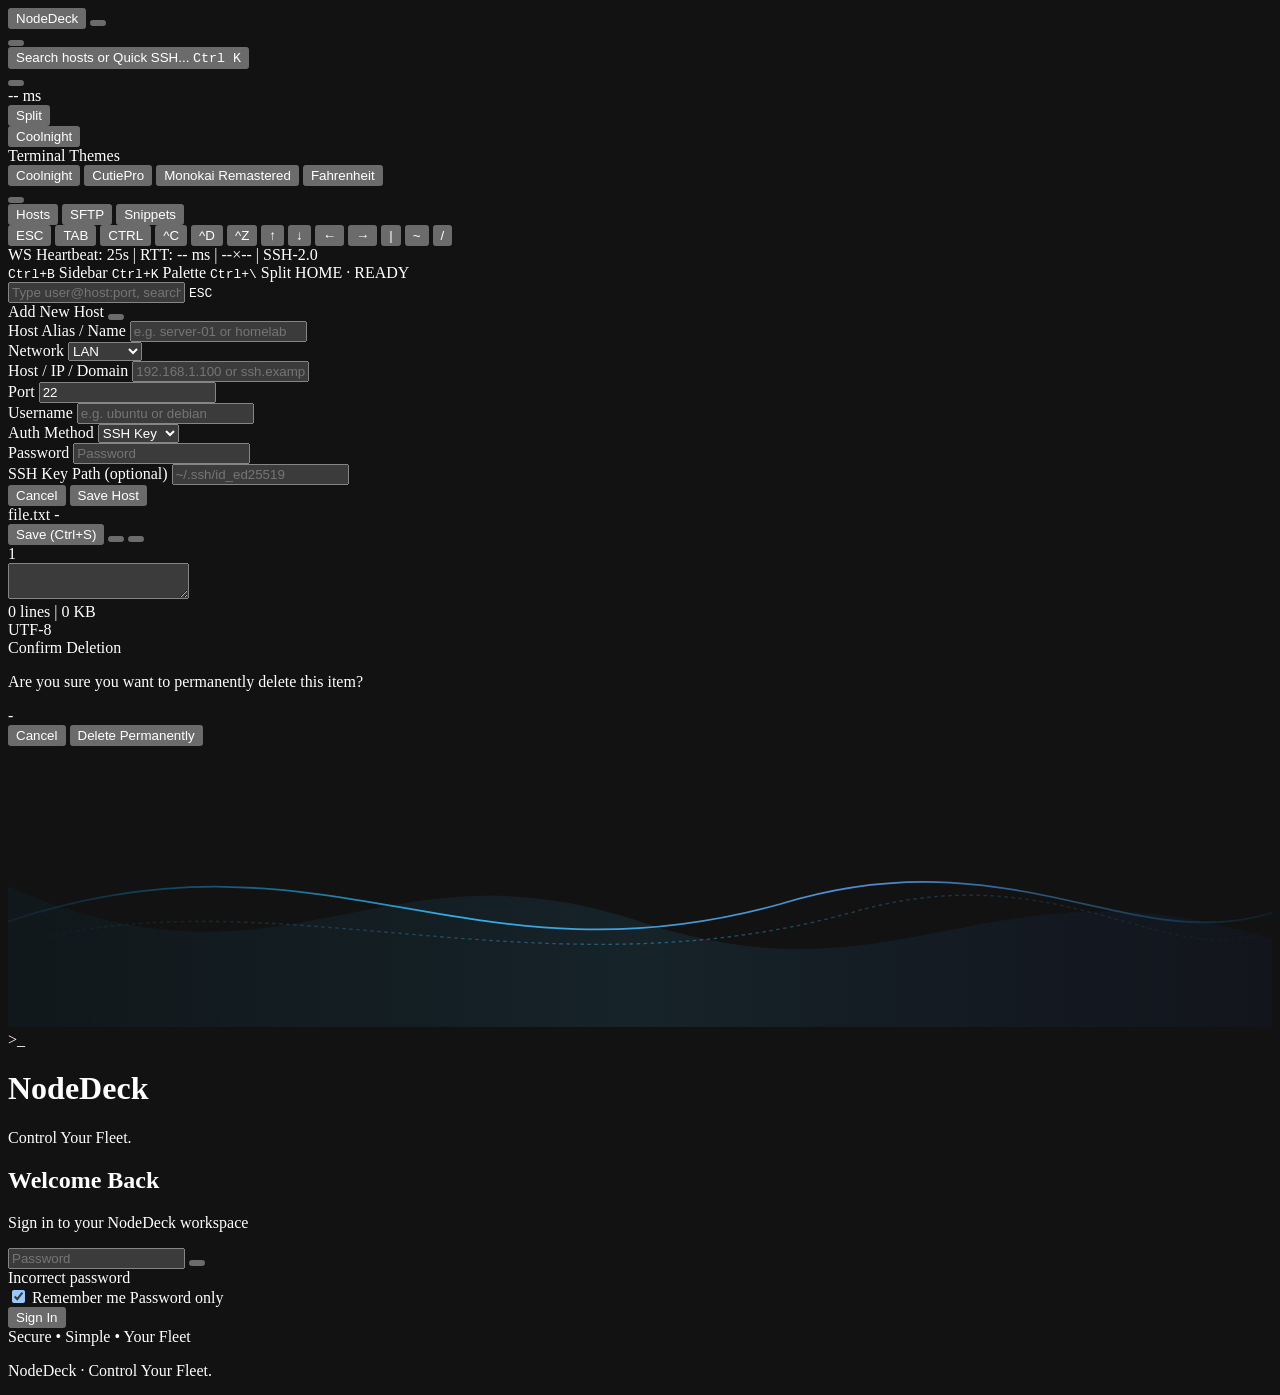
==== commit 5b3932ac: "feat: add password-only login page and session auth guard matching fleet theme" ====
--- a/static/index.html
+++ b/static/index.html
@@ -161,6 +161,12 @@
           </button>
         </div>
       </div>
+
+      <!-- Lock / Sign Out Button -->
+      <button id="lockSessionBtn" onclick="window.NodeDeck.logoutSession()" title="Lock Session / Sign Out"
+        class="hidden w-7 h-7 rounded-lg flex items-center justify-center t-text-muted hover:text-rose-400 t-hover-bg border border-transparent hover:t-border smooth-transition">
+        <i data-lucide="lock" class="w-3.5 h-3.5"></i>
+      </button>
     </div>
   </header>
 
@@ -400,6 +406,113 @@
   <!-- TOAST STACK -->
   <div id="toastStack" class="fixed bottom-8 right-3 z-50 flex flex-col gap-1.5 pointer-events-none"></div>
 
+  <!-- =========================================================================
+       LOGIN PAGE OVERLAY (Password-only Authentication matching design)
+       ========================================================================= -->
+  <div id="loginScreen" class="hidden fixed inset-0 z-50 flex flex-col items-center justify-center p-4 bg-[#030712] select-none overflow-hidden">
+    <!-- Ambient Cyber Glows -->
+    <div class="pointer-events-none absolute -top-40 left-1/2 -translate-x-1/2 w-[700px] h-[400px] bg-gradient-to-b from-sky-500/15 via-blue-600/10 to-transparent blur-[120px] rounded-full"></div>
+    <div class="pointer-events-none absolute -bottom-40 left-1/2 -translate-x-1/2 w-[800px] h-[450px] bg-gradient-to-t from-sky-500/15 via-blue-700/10 to-transparent blur-[140px] rounded-full"></div>
+    
+    <!-- Cyber Wave Graphic at Bottom -->
+    <div class="pointer-events-none absolute inset-x-0 bottom-0 h-64 sm:h-80 overflow-hidden opacity-40">
+      <svg class="w-full h-full" viewBox="0 0 1440 320" fill="none" xmlns="http://www.w3.org/2000/svg" preserveAspectRatio="none">
+        <path d="M0,160 C320,300 420,100 720,200 C1020,300 1120,120 1440,220 L1440,320 L0,320 Z" fill="url(#waveGrad1)" opacity="0.25"/>
+        <path d="M0,200 C360,80 520,280 880,180 C1140,100 1280,240 1440,190" stroke="url(#waveStroke1)" stroke-width="2" stroke-linecap="round"/>
+        <path d="M0,230 C280,140 600,290 960,190 C1200,120 1320,260 1440,210" stroke="url(#waveStroke2)" stroke-width="1.5" stroke-dasharray="4 4" opacity="0.6"/>
+        <defs>
+          <linearGradient id="waveGrad1" x1="0%" y1="0%" x2="100%" y2="0%">
+            <stop offset="0%" stop-color="#0284c7" stop-opacity="0.2"/>
+            <stop offset="50%" stop-color="#38bdf8" stop-opacity="0.4"/>
+            <stop offset="100%" stop-color="#1d4ed8" stop-opacity="0.2"/>
+          </linearGradient>
+          <linearGradient id="waveStroke1" x1="0%" y1="0%" x2="100%" y2="0%">
+            <stop offset="0%" stop-color="#0284c7" stop-opacity="0.1"/>
+            <stop offset="35%" stop-color="#38bdf8" stop-opacity="0.9"/>
+            <stop offset="70%" stop-color="#60a5fa" stop-opacity="0.8"/>
+            <stop offset="100%" stop-color="#0284c7" stop-opacity="0.1"/>
+          </linearGradient>
+          <linearGradient id="waveStroke2" x1="0%" y1="0%" x2="100%" y2="0%">
+            <stop offset="0%" stop-color="#38bdf8" stop-opacity="0"/>
+            <stop offset="50%" stop-color="#38bdf8" stop-opacity="0.7"/>
+            <stop offset="100%" stop-color="#38bdf8" stop-opacity="0"/>
+          </linearGradient>
+        </defs>
+      </svg>
+    </div>
+
+    <!-- Center Content -->
+    <div class="relative z-10 w-full max-w-[420px] flex flex-col items-center">
+      <!-- Top Branding: >_ NodeDeck CONTROL YOUR FLEET. -->
+      <div class="flex flex-col items-center mb-8">
+        <div class="flex items-center gap-3">
+          <span class="text-4xl font-mono font-black text-[#00E5FF] tracking-tighter drop-shadow-[0_0_15px_rgba(0,229,255,0.6)]">&gt;_</span>
+          <h1 class="text-3xl font-extrabold tracking-tight">
+            <span class="text-white">Node</span><span class="bg-gradient-to-r from-sky-400 to-blue-500 bg-clip-text text-transparent">Deck</span>
+          </h1>
+        </div>
+        <p class="mt-2 text-[10px] font-mono tracking-[0.28em] text-zinc-400 font-semibold uppercase">Control Your Fleet.</p>
+      </div>
+
+      <!-- Card Container -->
+      <div class="w-full rounded-2xl bg-[#0a1224]/85 border border-sky-500/20 backdrop-blur-xl p-8 shadow-[0_20px_60px_-15px_rgba(0,0,0,0.85),0_0_40px_rgba(14,165,233,0.12)]">
+        <div class="text-center mb-6">
+          <h2 class="text-lg font-semibold text-white tracking-tight">Welcome Back</h2>
+          <p class="text-xs text-zinc-400 mt-1">Sign in to your NodeDeck workspace</p>
+        </div>
+
+        <form id="loginForm" onsubmit="window.NodeDeck.submitLogin(event)" class="space-y-4">
+          <!-- Password Input -->
+          <div class="space-y-1.5">
+            <div class="relative">
+              <i data-lucide="lock" class="absolute left-3.5 top-1/2 -translate-y-1/2 w-4 h-4 text-zinc-500 pointer-events-none"></i>
+              <input type="password" id="loginPasswordInput" autocomplete="current-password" required
+                placeholder="Password"
+                class="w-full bg-[#080e1c] border border-zinc-800 focus:border-sky-500/80 focus:ring-2 focus:ring-sky-500/25 rounded-xl pl-10 pr-10 py-3 text-xs text-zinc-100 placeholder-zinc-500 outline-none transition-all duration-200">
+              <button type="button" id="loginEyeBtn" onclick="window.NodeDeck.toggleLoginPasswordEye()" tabindex="-1"
+                class="absolute right-3.5 top-1/2 -translate-y-1/2 text-zinc-500 hover:text-zinc-300 transition-colors">
+                <i id="loginEyeIcon" data-lucide="eye" class="w-4 h-4"></i>
+              </button>
+            </div>
+          </div>
+
+          <!-- Error Alert Banner -->
+          <div id="loginErrorBanner" class="hidden px-3 py-2 rounded-lg bg-rose-500/15 border border-rose-500/30 text-rose-400 text-[11px] flex items-center gap-2">
+            <i data-lucide="alert-circle" class="w-3.5 h-3.5 shrink-0"></i>
+            <span id="loginErrorText">Incorrect password</span>
+          </div>
+
+          <!-- Remember Me Checkbox -->
+          <div class="flex items-center justify-between pt-1">
+            <label class="flex items-center gap-2 cursor-pointer select-none text-xs text-zinc-400 hover:text-zinc-200">
+              <input type="checkbox" id="loginRememberCheck" checked
+                class="w-3.5 h-3.5 rounded bg-zinc-900 border-zinc-700 text-sky-500 focus:ring-0 focus:ring-offset-0 cursor-pointer">
+              <span>Remember me</span>
+            </label>
+            <span class="text-[10px] text-zinc-600 font-mono">Password only</span>
+          </div>
+
+          <!-- Submit Button -->
+          <button type="submit" id="loginSubmitBtn"
+            class="w-full mt-2 py-3 rounded-xl bg-gradient-to-r from-sky-400 via-blue-500 to-blue-600 hover:from-sky-300 hover:via-blue-400 hover:to-blue-500 active:scale-[0.99] text-white font-medium text-xs shadow-[0_0_20px_rgba(14,165,233,0.35)] hover:shadow-[0_0_25px_rgba(14,165,233,0.55)] transition-all flex items-center justify-center gap-2 group">
+            <span id="loginBtnText">Sign In</span>
+            <i id="loginBtnIcon" data-lucide="arrow-right" class="w-3.5 h-3.5 transition-transform group-hover:translate-x-1"></i>
+          </button>
+        </form>
+
+        <!-- Card Footer -->
+        <div class="flex items-center gap-3 mt-7 text-[10px] font-mono tracking-wider text-zinc-500">
+          <div class="h-[1px] flex-1 bg-zinc-800"></div>
+          <span>Secure • Simple • Your Fleet</span>
+          <div class="h-[1px] flex-1 bg-zinc-800"></div>
+        </div>
+      </div>
+
+      <!-- Page Bottom Subtitle -->
+      <p class="mt-6 text-[10px] font-mono tracking-widest text-zinc-600 uppercase">NodeDeck · Control Your Fleet.</p>
+    </div>
+  </div>
+
   <!-- Xterm & Addons -->
   <script src="/vendor/xterm.js"></script>
   <script src="/vendor/addon-fit.js"></script>
